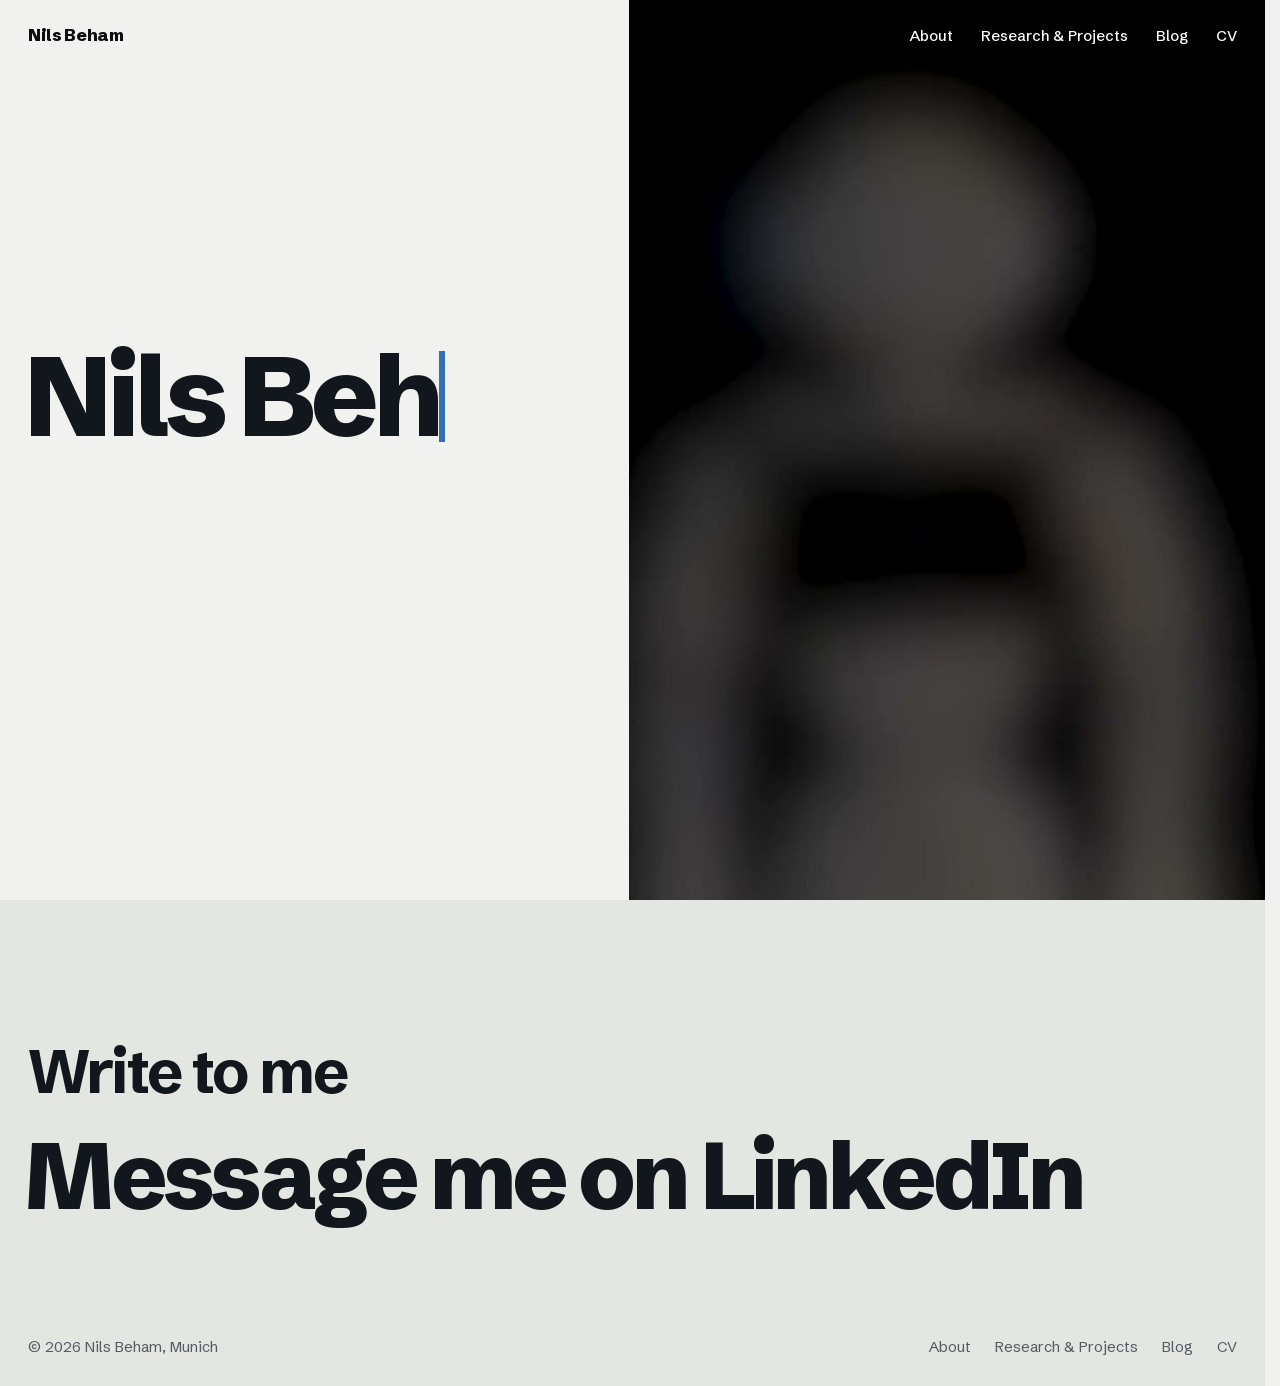
==== index.html @ b9c2a5bb "About: sharper portrait, top-anchored crop and settle" ====
<!doctype html>
<html lang="en">
<head>
<meta charset="utf-8">
<meta name="viewport" content="width=device-width, initial-scale=1">
<title>Nils Beham</title>
<meta name="description" content="Nils Beham studies Physics and Management and Technology at the Technical University of Munich, with a strong interest in AI safety, biosecurity and AI security. His thesis fine-tuned Boltz-2 to predict protein–peptide binding affinity.">
<meta name="author" content="Nils Beham">
<meta name="theme-color" content="#f1f2ef">
<meta property="og:type" content="website">
<meta property="og:title" content="Nils Beham">
<meta property="og:description" content="Nils Beham studies Physics and Management and Technology at the Technical University of Munich, with a strong interest in AI safety, biosecurity and AI security. His thesis fine-tuned Boltz-2 to predict protein–peptide binding affinity.">
<meta property="og:url" content="https://nilsbeham.com/">
<meta property="og:image" content="https://nilsbeham.com/assets/og-wide.jpg">
<meta property="og:image:width" content="1200">
<meta property="og:image:height" content="630">
<meta name="twitter:card" content="summary_large_image">
<link rel="icon" href="favicon.ico" sizes="16x16 32x32 48x48">
<link rel="icon" href="assets/favicon.svg?v=ad8c16eaee" type="image/svg+xml">
<link rel="icon" href="assets/icon-192.png?v=88d17ffa8a" type="image/png" sizes="192x192">
<link rel="apple-touch-icon" href="assets/apple-touch-icon.png?v=b1b4710e21">
<script>document.documentElement.classList.add("js", "loading")</script>
<link rel="preload" href="assets/fonts/schibsted-grotesk-latin.woff2" as="font" type="font/woff2" crossorigin>
<link rel="stylesheet" href="assets/style.css?v=d2dab521ba">
<script>
  // show the page only once its typeface is ready, so text never reflows
  // from a fallback font after first paint (capped so a slow network still renders)
  (() => {
    const done = () => document.documentElement.classList.remove("loading");
    const f = '"Schibsted Grotesk"';
    Promise.all(["400", "500", "600", "700", "800"].map((w) => document.fonts.load(`${w} 1em ${f}`))).then(done, done);
    setTimeout(done, 1500);
  })();
</script>
<script src="assets/main.js?v=5ee48be3dd" defer></script>
</head>
<body>
<header class="nav">
  <a class="wordmark" href="index.html">Nils Beham</a>
  <nav aria-label="Main">
  <ul>
    <li><a href="about.html">About</a></li>
    <li><a href="research.html">Research &amp; Projects</a></li>
    <li><a href="writing.html">Blog</a></li>
    <li><a href="cv.html">CV</a></li>
  </ul>
  </nav>
  <button class="menu-btn" aria-haspopup="dialog" aria-expanded="false" aria-controls="menu">Menu</button>
</header>
<div class="sheet" id="menu" role="dialog" aria-modal="true" aria-label="Menu">
  <div class="sheet-top"><a class="wordmark" href="index.html">Nils Beham</a><button>Close</button></div>
  <ul>
    <li><a href="index.html" aria-current="page">Home</a></li>
    <li><a href="about.html">About</a></li>
    <li><a href="research.html">Research &amp; Projects</a></li>
    <li><a href="writing.html">Blog</a></li>
    <li><a href="cv.html">CV</a></li>
    <li><a href="https://www.linkedin.com/in/nilsbeham/" target="_blank" rel="noopener">Message me on LinkedIn</a></li>
  </ul>
</div>

<main>
  <section class="hero" data-roles='["Physicist", "Management and Technology student", "Machine learning enthusiast", "Former paramedic", "Track &amp; field runner"]'>
    <div class="hero-text">
      <h1 class="name">Nils Beham</h1>
      <p class="role"><span class="role-text">Physicist</span><span class="r-caret blink" aria-hidden="true"></span></p>
      <p class="hero-study">I study Physics as well as Management and Technology at the Technical University of Munich.</p>
      <p class="hero-sub">Currently highly interested in <span class="rotate" data-words='["AI safety", "biosecurity", "AI security", "biosecurity"]'>AI safety, biosecurity and AI security</span></p>
      <div class="actions">
        <a class="btn" href="https://www.linkedin.com/in/nilsbeham/" target="_blank" rel="noopener">Message me on LinkedIn</a>
        <a class="link" href="research.html">Research &amp; projects</a>
      </div>
      <ul class="socials" aria-label="Elsewhere">
        <li><a href="https://github.com/nilsbeham" target="_blank" rel="noopener" aria-label="GitHub"><svg viewBox="0 0 16 16" aria-hidden="true"><path fill="currentColor" d="M8 0C3.58 0 0 3.58 0 8c0 3.54 2.29 6.53 5.47 7.59.4.07.55-.17.55-.38 0-.19-.01-.82-.01-1.49-2.01.37-2.53-.49-2.69-.94-.09-.23-.48-.94-.82-1.13-.28-.15-.68-.52-.01-.53.63-.01 1.08.58 1.23.82.72 1.21 1.87.87 2.33.66.07-.52.28-.87.51-1.07-1.78-.2-3.64-.89-3.64-3.95 0-.87.31-1.59.82-2.15-.08-.2-.36-1.02.08-2.12 0 0 .67-.21 2.2.82.64-.18 1.32-.27 2-.27.68 0 1.36.09 2 .27 1.53-1.04 2.2-.82 2.2-.82.44 1.1.16 1.92.08 2.12.51.56.82 1.27.82 2.15 0 3.07-1.87 3.75-3.65 3.95.29.25.54.73.54 1.48 0 1.07-.01 1.93-.01 2.2 0 .21.15.46.55.38A8.013 8.013 0 0016 8c0-4.42-3.58-8-8-8z"/></svg><span>GitHub</span></a></li>
        <li><a href="https://www.linkedin.com/in/nilsbeham/" target="_blank" rel="noopener" aria-label="LinkedIn"><svg viewBox="0 0 16 16" aria-hidden="true"><rect width="16" height="16" rx="2.5" fill="currentColor"/><circle cx="4.4" cy="4.3" r="1.35" class="cut"/><rect x="3.2" y="6.4" width="2.4" height="6.6" class="cut"/><path class="cut" d="M7.3 6.4h2.3v.95c.35-.6 1.15-1.13 2.25-1.13 2.05 0 2.45 1.3 2.45 3V13h-2.4V9.65c0-.8-.05-1.6-1.05-1.6-1.05 0-1.2.75-1.2 1.55V13H7.3z"/></svg><span>LinkedIn</span></a></li>
      </ul>
    </div>
    <div class="hero-tile">
      <img class="v-img v-still" src="assets/hero-first.jpg?v=059ef26a84" alt="" aria-hidden="true">
      <video class="v-loop" muted playsinline loop preload="auto" aria-hidden="true">
        <source src="assets/hero-loop.mp4?v=b63901d0e7" type="video/mp4">
      </video>
      <video class="v-intro" muted playsinline preload="auto" poster="assets/hero-first.jpg?v=059ef26a84" data-still="assets/hero-last.jpg?v=0dd052b90c" aria-hidden="true">
        <source src="assets/hero.mp4?v=f52774efad" type="video/mp4">
      </video>
    </div>
  </section>

</main>

<footer class="close grid" id="contact">
  <h2 data-in>Write to me</h2>
  <a class="mail" href="https://www.linkedin.com/in/nilsbeham/" target="_blank" rel="noopener" data-in>Message me on LinkedIn</a>
  <div class="base">
    <span>&copy; <span data-year>2026</span> Nils Beham, Munich</span>
    <nav aria-label="Footer">
      <a href="about.html">About</a><a href="research.html">Research &amp; Projects</a><a href="writing.html">Blog</a><a href="cv.html">CV</a>
    </nav>
  </div>
</footer>
</body>
</html>
---- assets/style.css ----
/* Nils Beham — site styles.
   Light stone ground, one family (Schibsted Grotesk), TUM blue as the only
   colour: the typed role line, links, and the full-blue "question" field
   borrowed from the thesis defence deck. The hero video sits in a hard-edged
   black tile; nothing else on the site is dark. */

/* Schibsted Grotesk, bundled with the site (SIL OFL 1.1, see fonts/LICENSE.txt).
   Same files, weights and unicode ranges Google Fonts serves, so rendering is identical. */
@font-face {
  font-family: "Schibsted Grotesk";
  font-style: normal;
  font-weight: 400 900;
  font-display: swap;
  src: url("fonts/schibsted-grotesk-latin-ext.woff2") format("woff2");
  unicode-range: U+0100-02BA, U+02BD-02C5, U+02C7-02CC, U+02CE-02D7, U+02DD-02FF, U+0304, U+0308, U+0329, U+1D00-1DBF, U+1E00-1E9F, U+1EF2-1EFF, U+2020, U+20A0-20AB, U+20AD-20C4, U+2113, U+2C60-2C7F, U+A720-A7FF;
}
@font-face {
  font-family: "Schibsted Grotesk";
  font-style: normal;
  font-weight: 400 900;
  font-display: swap;
  src: url("fonts/schibsted-grotesk-latin.woff2") format("woff2");
  unicode-range: U+0000-00FF, U+0131, U+0152-0153, U+02BB-02BC, U+02C6, U+02DA, U+02DC, U+0304, U+0308, U+0329, U+2000-206F, U+20AC, U+2122, U+2191, U+2193, U+2212, U+2215, U+FEFF, U+FFFD;
}

:root {
  --bg: #f1f2ef;
  --surface: #e4e6e1;
  --ink: #12161d;
  --muted: #555c66;
  --accent: #3070b3;
  --field: #3070b3;
  --field-ink: #ffffff;
  --tile: #000;

  --font: "Schibsted Grotesk", "Helvetica Neue", Arial, sans-serif;

  --step-small: clamp(0.875rem, 0.85rem + 0.1vw, 0.9375rem);
  --step-body: clamp(1.0625rem, 1rem + 0.25vw, 1.1875rem);
  --step-lead: clamp(1.25rem, 1.1rem + 0.7vw, 1.625rem);
  --step-head: clamp(2.125rem, 1.3rem + 3.2vw, 4.25rem);
  --step-display: clamp(3.5rem, 1rem + 7.6vw, 9rem);

  --m: clamp(16px, 2.2vw, 32px);
  --gap: 24px;
  --sec: clamp(88px, 11vw, 200px);

  --ease-out: cubic-bezier(0.22, 1, 0.36, 1);
  --ease-expo: cubic-bezier(0.16, 1, 0.3, 1);
  --ease-in-out: cubic-bezier(0.76, 0, 0.24, 1);
}

*, *::before, *::after { box-sizing: border-box; }
html { -webkit-text-size-adjust: 100%; color-scheme: light; }
body {
  margin: 0;
  background: var(--bg);
  color: var(--ink);
  font: 400 var(--step-body)/1.55 var(--font);
  -webkit-font-smoothing: antialiased;
  overflow-x: hidden;
}
img, video, svg { display: block; max-width: 100%; }
.w { display: inline-block; white-space: nowrap; }
.g.sp { display: inline !important; white-space: normal !important; }
a { color: inherit; }
p { text-wrap: pretty; }
h1, h2, h3 { text-wrap: balance; }
::selection { background: var(--accent); color: #fff; }
:focus-visible { outline: 2px solid var(--accent); outline-offset: 3px; }

.link, .prose a {
  text-decoration: underline;
  text-underline-offset: 0.18em;
  text-decoration-thickness: 0.07em;
  transition: color 180ms var(--ease-out);
}
.link:hover, .prose a:hover { color: var(--accent); }

/* 12-column frame, equal outer margins, no centred max-width box */
.grid {
  display: grid;
  grid-template-columns: repeat(12, minmax(0, 1fr));
  column-gap: var(--gap);
  padding-inline: var(--m);
  max-width: 1920px;
  margin-inline: auto;
}
.c-full { grid-column: 1 / -1; }
.c-left { grid-column: 1 / 5; }
.c-right { grid-column: 5 / -1; }
.measure { max-width: 37.82em; }
@media (max-width: 860px) {
  .c-left, .c-right { grid-column: 1 / -1; }
}

/* ---------- nav ---------- */
.nav {
  position: absolute; top: 0; left: 0; right: 0; z-index: 20;
  display: flex; align-items: center; justify-content: space-between;
  padding: 22px var(--m);
  color: #fff; mix-blend-mode: difference;
  font-size: var(--step-small); font-weight: 500;
}
.nav a { text-decoration: none; }
.wordmark { font-weight: 800; font-size: 1.0625rem; letter-spacing: -0.02em; }
.nav ul { display: flex; gap: 28px; list-style: none; margin: 0; padding: 0; }
.nav ul a { position: relative; padding: 10px 0; }
.nav ul a::after {
  content: ""; position: absolute; left: 0; right: 0; bottom: 4px; height: 1.5px;
  background: currentColor; transform: scaleX(0); transform-origin: right;
  transition: transform 240ms var(--ease-out);
}
.nav ul a:hover::after, .nav ul a[aria-current="page"]::after { transform: scaleX(1); transform-origin: left; }
.menu-btn { display: none; }

@media (max-width: 760px) {
  .nav ul { display: none; }
  .menu-btn {
    display: block; background: none; border: 0; color: inherit; font: inherit;
    min-height: 44px; padding: 0 0 0 16px; cursor: pointer;
  }
}
.sheet {
  position: fixed; inset: 0; z-index: 30;
  background: var(--bg); padding: 22px var(--m) 32px;
  display: flex; flex-direction: column;
  clip-path: inset(0 0 100% 0);
  transition: clip-path 420ms var(--ease-in-out);
  visibility: hidden;
}
.sheet.open { clip-path: inset(0 0 0 0); visibility: visible; }
.sheet-top { display: flex; justify-content: space-between; align-items: center; font-size: var(--step-small); font-weight: 500; }
.sheet-top button { background: none; border: 0; font: inherit; color: inherit; min-height: 44px; cursor: pointer; }
.sheet ul { list-style: none; margin: auto 0 0; padding: 0; }
.sheet ul a { display: block; text-decoration: none; font-weight: 700; font-size: 2.75rem; letter-spacing: -0.035em; line-height: 1.15; }
.sheet ul a[aria-current="page"] { color: var(--accent); }

/* ---------- hero ---------- */
.hero {
  position: relative;
  display: grid; grid-template-columns: 46fr 54fr;
  min-height: min(100svh, 1100px);
}
.hero-text {
  display: flex; flex-direction: column; justify-content: flex-end;
  padding: 120px var(--m) clamp(48px, 9vh, 112px);
}
.hero-tile { position: relative; background: var(--tile); overflow: hidden; }
.hero-tile video, .hero-tile .v-img {
  position: absolute; inset: 0; width: 100%; height: 100%; object-fit: cover; object-position: 50% 30%;
  translate: var(--tx, 0) var(--ty, 0);
  scale: 1.06;
  animation: tile-drift 18s var(--ease-in-out) infinite alternate;
}
.hero-tile .v-intro { z-index: 1; transition: opacity 700ms var(--ease-out); }
.hero-tile.looping .v-intro { opacity: 0; }
@keyframes tile-drift { from { scale: 1.06; } to { scale: 1.12; } }

.name {
  position: relative; margin: 0 0 0 -0.04em;
  font-weight: 800; font-size: var(--step-display);
  line-height: 0.9; letter-spacing: -0.05em; white-space: nowrap;
}
.js .name .g { opacity: 0; transform: translateY(0.12em); filter: blur(8px); }
.name .g {
  display: inline-block;
  transition: opacity 420ms var(--ease-out), transform 620ms var(--ease-expo), filter 480ms var(--ease-out);
}
.js .name .g.on { opacity: 1; transform: none; filter: none; }
.name .caret {
  position: absolute; left: 0; top: 0.06em; width: 0.06em; height: 0.8em;
  background: var(--accent);
  transition: transform 150ms var(--ease-out), opacity 300ms var(--ease-out);
}
.role {
  margin: 22px 0 0; min-height: 1.3em;
  font-size: var(--step-lead); font-weight: 500; letter-spacing: -0.01em;
  color: var(--accent);
}
.role .r-caret { display: inline-block; width: 2px; height: 1em; margin-left: 3px; background: var(--accent); vertical-align: -0.14em; }
.blink { animation: blink 1s steps(1) infinite; }
@keyframes blink { 50% { opacity: 0; } }
.hero-sub { margin: 28px 0 0; max-width: 20.74em; font-size: var(--step-body); color: var(--muted); }
.actions { display: flex; align-items: center; gap: 28px; margin-top: 36px; flex-wrap: wrap; }
.btn {
  display: inline-flex; align-items: center; min-height: 48px; padding: 0 22px;
  background: var(--ink); color: var(--bg); text-decoration: none; font-weight: 600;
  transition: background 180ms var(--ease-out), transform 140ms var(--ease-out);
}
.btn:hover { background: var(--accent); }
.btn:active { transform: scale(0.97); }
.actions .link { font-weight: 500; }

.js .hero-sub, .js .actions, .js .role { opacity: 0; transform: translateY(16px); transition: opacity 700ms var(--ease-out), transform 800ms var(--ease-expo); }
.hero.ready .hero-sub, .hero.ready .actions, .hero.ready .role { opacity: 1; transform: none; }
.hero.ready .actions { transition-delay: 90ms; }

@media (max-width: 860px) {
  .hero { grid-template-columns: 1fr; min-height: 0; }
  .hero-tile { order: -1; aspect-ratio: 4 / 5; max-height: 62svh; width: 100%; }
  .hero-tile video, .hero-tile .v-img { object-position: 50% 20%; }
  .hero-text { padding: 36px var(--m) 72px; }
}

/* ---------- inner page head ---------- */
.page-head { padding-top: clamp(120px, 16vw, 220px); padding-bottom: clamp(56px, 7vw, 104px); }
.page-head h1 {
  grid-column: 1 / -1; margin: 0 0 0 -0.04em;
  font-weight: 800; font-size: var(--step-display); line-height: 0.92; letter-spacing: -0.05em;
}
.page-head .sub { grid-column: 5 / 12; margin: 32px 0 0; font-size: var(--step-lead); line-height: 1.4; max-width: 24.4em; }
@media (max-width: 860px) { .page-head .sub { grid-column: 1 / -1; } }
.js .page-head h1 .g { display: inline-block; white-space: pre; opacity: 0; transform: translateY(0.16em); }
.page-head h1.play .g { animation: rise 800ms var(--ease-expo) both; animation-delay: calc(var(--i) * 28ms); }
@keyframes rise { to { opacity: 1; transform: none; } }

/* ---------- sections ---------- */
.sec { padding-block: var(--sec); }
.sec h2 {
  margin: 0; font-weight: 700; font-size: var(--step-head);
  line-height: 1; letter-spacing: -0.035em;
}
.lead { font-size: var(--step-lead); line-height: 1.4; letter-spacing: -0.005em; margin: 0 0 1em; }
.prose p { margin: 0 0 1em; }
.prose h2 { font-size: clamp(1.75rem, 1.2rem + 1.6vw, 2.5rem); margin: 2.2em 0 0.6em; }
.small { font-size: var(--step-small); color: var(--muted); }
.meta { margin-top: 20px; font-size: var(--step-small); color: var(--muted); }

/* split rows: heading in the left third, body in the right two-thirds */
.split { row-gap: 32px; }
.split + .split { margin-top: clamp(64px, 7vw, 112px); }

/* figures: thesis renders and plots are multiplied onto the ground so their
   white backgrounds disappear */
.fig { margin: 0; }
.fig img { width: 100%; height: auto; mix-blend-mode: multiply; }
.fig figcaption { margin-top: 14px; font-size: var(--step-small); color: var(--muted); max-width: 37.82em; }
.bleed-r { margin-right: calc(var(--m) * -1); }
.split .span2 { grid-row: 1 / span 2; }
.molecule { grid-column: 1 / 5; grid-row: 2; align-self: start; margin-top: 8px; }
@media (max-width: 860px) {
  .split .span2, .molecule { grid-row: auto; }
  .molecule { grid-column: 1 / -1; max-width: 520px; }
}

/* full-blue question field */
.field { background: var(--field); color: var(--field-ink); }
.field ::selection { background: var(--field-ink); color: var(--field); }
.questions { list-style: none; margin: 56px 0 0; padding: 0; grid-column: 1 / -1; }
.q { display: grid; grid-template-columns: repeat(12, minmax(0, 1fr)); column-gap: var(--gap); padding: 36px 0; border-top: 1.5px solid rgba(255,255,255,.5); }
.q .n { grid-column: 1 / 5; font-weight: 500; }
.q h3 { grid-column: 5 / 12; margin: 0; font-size: clamp(1.625rem, 1.1rem + 1.8vw, 2.75rem); font-weight: 700; line-height: 1.08; letter-spacing: -0.03em; }
.q p { grid-column: 5 / 11; margin: 16px 0 0; font-size: var(--step-body); }
.q p b { font-weight: 700; }
@media (max-width: 860px) {
  .q .n, .q h3, .q p { grid-column: 1 / -1; }
  .q h3 { margin-top: 8px; }
}

/* slope chart */
.chart-wrap { grid-column: 1 / 9; }
.chart-text { grid-column: 9 / -1; align-self: end; }
@media (max-width: 860px) { .chart-wrap, .chart-text { grid-column: 1 / -1; } .chart-text { margin-top: 32px; } }
.slope { width: 100%; height: auto; overflow: visible; font-family: var(--font); }
.slope .axis { stroke: var(--ink); stroke-width: 1.5; }
.slope .tick { stroke: var(--surface); stroke-width: 1; }
.slope .tl { font-size: 13px; fill: var(--muted); }
.slope .ln { fill: none; stroke: var(--ink); stroke-width: 2; stroke-linecap: round; }
.slope .ln.hl { stroke: var(--accent); stroke-width: 3.5; }
.slope .dot { fill: var(--ink); }
.slope .dot.hl { fill: var(--accent); }
.slope .lab { font-size: 15px; fill: var(--ink); }
.slope .lab.hl { fill: var(--accent); font-weight: 700; }
.slope .val { font-size: 14px; fill: var(--muted); }
.slope .val.hl { fill: var(--accent); font-weight: 700; }
.slope .col { font-size: 14px; font-weight: 600; fill: var(--ink); }
.js .slope .ln { stroke-dasharray: var(--len); stroke-dashoffset: var(--len); transition: stroke-dashoffset 1100ms var(--ease-in-out); transition-delay: calc(var(--k) * 90ms); }
.js .slope .end { opacity: 0; transition: opacity 500ms var(--ease-out); transition-delay: calc(900ms + var(--k) * 90ms); }
.js .slope.in .ln { stroke-dashoffset: 0; }
.js .slope.in .end { opacity: 1; }
.big-num { font-size: var(--step-display); font-weight: 800; letter-spacing: -0.05em; line-height: 0.9; color: var(--accent); margin: 0 0 18px -0.04em; }

/* table rows (archive) */
.table { grid-column: 1 / -1; list-style: none; margin: 56px 0 0; padding: 0; }
.table li { display: grid; grid-template-columns: repeat(12, minmax(0, 1fr)); column-gap: var(--gap); padding: 22px 0; border-top: 1.5px solid var(--ink); align-items: baseline; }
.table li:last-child { border-bottom: 1.5px solid var(--ink); }
.table .when { grid-column: 1 / 3; color: var(--muted); }
.table .what { grid-column: 3 / 8; font-weight: 600; font-size: var(--step-lead); letter-spacing: -0.015em; line-height: 1.25; }
.table .where { grid-column: 8 / -1; color: var(--muted); }
@media (max-width: 860px) {
  .table .when, .table .what, .table .where { grid-column: 1 / -1; }
  .table .what { margin: 4px 0; }
}

/* writing feature */
.post-feature { grid-column: 1 / -1; display: grid; grid-template-columns: repeat(12, minmax(0, 1fr)); column-gap: var(--gap); text-decoration: none; margin-top: 56px; }
.post-feature .fig { grid-column: 1 / 8; }
.post-feature .txt { grid-column: 8 / -1; align-self: end; padding-bottom: 12px; }
.post-feature h3 { margin: 0; font-size: var(--step-head); font-weight: 700; line-height: 1; letter-spacing: -0.035em; transition: color 180ms var(--ease-out); }
.post-feature:hover h3 { color: var(--accent); }
.post-feature p { margin: 18px 0 0; color: var(--muted); max-width: 24.4em; }
@media (max-width: 860px) { .post-feature .fig, .post-feature .txt { grid-column: 1 / -1; } .post-feature .txt { margin-top: 24px; } }

.posts { grid-column: 1 / -1; list-style: none; margin: 0; padding: 0; }
.posts li a { display: grid; grid-template-columns: repeat(12, minmax(0, 1fr)); column-gap: var(--gap); padding: 32px 0; border-top: 1.5px solid var(--ink); text-decoration: none; align-items: baseline; }
.posts li:last-child a { border-bottom: 1.5px solid var(--ink); }
.posts .when { grid-column: 1 / 4; color: var(--muted); }
.posts .title { grid-column: 4 / 11; font-size: var(--step-head); font-weight: 700; line-height: 1; letter-spacing: -0.035em; transition: color 180ms var(--ease-out); }
.posts .ex { grid-column: 4 / 10; margin-top: 14px; color: var(--muted); }
.posts li a:hover .title { color: var(--accent); }
@media (max-width: 860px) { .posts .when, .posts .title, .posts .ex { grid-column: 1 / -1; } .posts .title { margin-top: 8px; } }

/* about */
.portrait { grid-column: 1 / 6; margin: 0 0 0 calc(var(--m) * -1); }
.portrait img { width: 100%; height: auto; aspect-ratio: 4 / 5; object-fit: cover; object-position: 50% 0; transform-origin: 50% 0; }
.about-intro { grid-column: 7 / -1; align-self: end; }
@media (max-width: 860px) {
  .portrait { grid-column: 1 / -1; margin: 0 calc(var(--m) * -1); }
  .about-intro { grid-column: 1 / -1; margin-top: 40px; }
}
.facts { list-style: none; padding: 0; margin: 40px 0 0; display: grid; grid-template-columns: 1fr 1fr; column-gap: var(--gap); }
.facts li { padding: 14px 0; border-top: 1.5px solid var(--ink); }
.facts span { display: block; color: var(--muted); font-size: var(--step-small); }

/* research figures */
.fig-pair { grid-column: 1 / -1; display: grid; grid-template-columns: repeat(12, minmax(0, 1fr)); column-gap: var(--gap); margin-top: clamp(48px, 6vw, 88px); row-gap: 40px; }
.fig-pair .wide { grid-column: 1 / -1; }
.fig-pair .narrow { grid-column: 1 / 6; }
.fig-pair .note { grid-column: 7 / -1; align-self: end; }
@media (max-width: 860px) { .fig-pair .narrow, .fig-pair .note { grid-column: 1 / -1; } }

/* cv */
.entry { margin-bottom: 44px; }
.entry:last-child { margin-bottom: 0; }
.entry h3 { margin: 0; font-size: var(--step-lead); font-weight: 700; letter-spacing: -0.015em; line-height: 1.25; }
.entry .where { margin: 4px 0 0; color: var(--muted); }
.entry ul { margin: 14px 0 0; padding-left: 1.1em; }
.entry li { margin: 6px 0; }
.entry li::marker { color: var(--muted); }
.skills { margin: 0; display: grid; grid-template-columns: max-content 1fr; gap: 14px 32px; }
.skills dt { font-weight: 700; }
.skills dd { margin: 0; }
@media (max-width: 560px) { .skills { grid-template-columns: 1fr; gap: 2px; } .skills dd { margin-bottom: 14px; } }

/* article */
.article { grid-column: 4 / 11; }
.article .prose { font-size: clamp(1.125rem, 1.05rem + 0.3vw, 1.3125rem); line-height: 1.6; }
.article .fig { margin: 2.4em 0; }
@media (max-width: 1100px) { .article { grid-column: 2 / 12; } }
@media (max-width: 860px) { .article { grid-column: 1 / -1; } }
.progress { position: fixed; top: 0; left: 0; right: 0; height: 3px; background: var(--accent); transform-origin: left; transform: scaleX(0); z-index: 40; }

/* ---------- close ---------- */
.close { padding-top: var(--sec); padding-bottom: 28px; border-top: 1.5px solid var(--ink); }
.close h2 { grid-column: 1 / -1; margin: 0; font-size: var(--step-head); font-weight: 700; letter-spacing: -0.035em; line-height: 1; }
.close .mail {
  grid-column: 1 / -1; margin: 28px 0 0 -0.04em; display: inline-block; justify-self: start;
  font-weight: 800; font-size: clamp(2.25rem, 0.6rem + 6.6vw, 8.5rem);
  line-height: 0.95; letter-spacing: -0.05em; text-decoration: none;
  background: linear-gradient(var(--accent), var(--accent)) left 100% / 0 0.08em no-repeat;
  transition: background-size 600ms var(--ease-expo), color 180ms var(--ease-out);
  overflow-wrap: anywhere;
}
.close .mail:hover { color: var(--accent); background-size: 100% 0.08em; }
.close .base { grid-column: 1 / -1; display: flex; justify-content: space-between; flex-wrap: wrap; gap: 12px 28px; margin-top: clamp(72px, 9vw, 140px); font-size: var(--step-small); color: var(--muted); }
.close .base nav { display: flex; gap: 24px; }
.close .base a { text-decoration: none; }
.close .base a:hover { color: var(--ink); }

/* ---------- entrances ---------- */
.js [data-in] { opacity: 0; transform: translateY(24px); transition: opacity 800ms var(--ease-out), transform 900ms var(--ease-expo); transition-delay: calc(var(--s, 0) * 80ms); }
.js [data-in].in { opacity: 1; transform: none; }
.js [data-in="wipe"] { opacity: 1; transform: none; clip-path: inset(100% 0 0 0); transition: clip-path 1200ms var(--ease-in-out); transition-delay: calc(var(--s, 0) * 80ms); }
.js [data-in="wipe"].in { clip-path: inset(0 0 0 0); }

@media (prefers-reduced-motion: reduce) {
  *, *::before, *::after { animation: none !important; transition: none !important; }
  .js [data-in], .js .name .g, .js .page-head h1 .g, .js .hero-sub, .js .actions, .js .role,
  .js .slope .end { opacity: 1 !important; transform: none !important; filter: none !important; clip-path: none !important; }
  .js .slope .ln { stroke-dashoffset: 0 !important; }
}

/* ---------- interactions ---------- */
:root { interpolate-size: allow-keywords; }

/* slope chart: hovering or focusing a model isolates it */
.slope .series { outline: none; cursor: pointer; transition: opacity 200ms var(--ease-out); }
.slope .hit { fill: none; stroke: transparent; stroke-width: 22; }
.slope:has(.series:hover, .series:focus-visible) .series:not(:hover):not(:focus-visible) { opacity: 0.16; }
.slope .series:hover .ln, .slope .series:focus-visible .ln { stroke-width: 3.5; }
.slope .series:focus-visible .lab { text-decoration: underline; }

/* questions: answers open in place */
.q { display: block; }
.q details { width: 100%; }
.q summary {
  display: grid; grid-template-columns: repeat(12, minmax(0, 1fr)); column-gap: var(--gap);
  align-items: baseline; list-style: none; cursor: pointer;
}
.q summary::-webkit-details-marker { display: none; }
.q summary h3 { transition: opacity 180ms var(--ease-out); }
.q summary:hover h3 { opacity: 0.82; }
.q .plus { grid-column: 12 / 13; justify-self: end; position: relative; width: 22px; height: 22px; align-self: center; }
.q .plus::before, .q .plus::after {
  content: ""; position: absolute; left: 0; right: 0; top: 50%; height: 2px; margin-top: -1px; background: currentColor;
  transition: transform 240ms var(--ease-out);
}
.q .plus::after { transform: rotate(90deg); }
.q details[open] .plus::after { transform: rotate(0deg); }
.q details::details-content { height: 0; overflow: clip; transition: height 420ms var(--ease-in-out), content-visibility 420ms allow-discrete; }
.q details[open]::details-content { height: auto; }
.q details p { margin: 16px 0 0 calc((100% - 11 * var(--gap)) / 12 * 4 + 4 * var(--gap)); max-width: 31.72em; }
@media (max-width: 860px) {
  .q summary h3 { grid-column: 1 / 12; }
  .q .plus { grid-row: 2; }
  .q details p { margin-left: 0; }
}

/* ---------- research index ---------- */
.projects { grid-column: 1 / -1; list-style: none; margin: 0; padding: 0; }
.projects > li + li { margin-top: clamp(72px, 8vw, 128px); }
.project { display: grid; grid-template-columns: repeat(12, minmax(0, 1fr)); column-gap: var(--gap); text-decoration: none; border-top: 1.5px solid var(--ink); padding-top: 32px; }
.project-img { grid-column: 1 / 7; overflow: hidden; }
.project-img img { transition: transform 900ms var(--ease-expo); }
.project:hover .project-img img { transform: scale(1.035); }
.project-txt { grid-column: 8 / -1; }
.project-txt .meta { margin: 0 0 14px; }
.project-txt h2 { margin: 0 0 24px; font-size: var(--step-head); font-weight: 700; line-height: 1; letter-spacing: -0.035em; transition: color 180ms var(--ease-out); }
.project:hover h2 { color: var(--accent); }
.stats { margin: 32px 0 0; padding: 0; }
.stats div { display: grid; grid-template-columns: 5.79em 1fr; gap: 16px; align-items: baseline; padding: 12px 0; border-top: 1.5px solid var(--surface); }
.stats dt { font-weight: 700; font-size: var(--step-lead); letter-spacing: -0.02em; white-space: nowrap; }
.stats dd { margin: 0; color: var(--muted); }
.tags { display: flex; flex-wrap: wrap; gap: 8px; list-style: none; margin: 24px 0 0; padding: 0; }
.tags li { background: var(--surface); padding: 6px 12px; font-size: var(--step-small); }
.more { display: inline-block; margin-top: 28px; font-weight: 600; }
.more span { display: inline-block; transition: transform 240ms var(--ease-out); }
.project:hover .more span { transform: translateX(6px); }
.back { grid-column: 5 / 12; margin: 20px 0 0; }
@media (max-width: 860px) {
  .project-img, .project-txt { grid-column: 1 / -1; }
  .project-txt { margin-top: 28px; }
  .back { grid-column: 1 / -1; }
}

/* ---------- blog ---------- */
.blog { grid-column: 1 / -1; list-style: none; margin: 0; padding: 0; display: grid; grid-template-columns: repeat(3, minmax(0, 1fr)); gap: clamp(48px, 5vw, 72px) var(--gap); }
.card a { display: block; text-decoration: none; }
.card-img { overflow: hidden; background: var(--surface); aspect-ratio: 3 / 2; }
.card-img img { width: 100%; height: 100%; object-fit: contain; padding: 6%; transition: transform 900ms var(--ease-expo); }
.card a:hover .card-img img { transform: scale(1.04); }
.card-txt { margin-top: 20px; }
.card-meta { display: flex; gap: 16px; margin: 0 0 10px; font-size: var(--step-small); color: var(--muted); }
.card h2 { margin: 0; font-size: var(--step-lead); font-weight: 700; line-height: 1.15; letter-spacing: -0.02em; transition: color 180ms var(--ease-out); }
.card a:hover h2 { color: var(--accent); }
.card p { margin: 10px 0 0; color: var(--muted); }
.card .tags { margin-top: 16px; }
.card-lead { grid-column: 1 / -1; }
.card-lead a { display: grid; grid-template-columns: repeat(12, minmax(0, 1fr)); column-gap: var(--gap); align-items: end; }
.card-lead .card-img { grid-column: 1 / 8; }
.card-lead .card-txt { grid-column: 8 / -1; margin: 0; }
.card-lead h2 { font-size: var(--step-head); line-height: 1; letter-spacing: -0.035em; }
.card-lead p { font-size: var(--step-body); }
@media (max-width: 1000px) { .blog { grid-template-columns: repeat(2, minmax(0, 1fr)); } }
@media (max-width: 860px) {
  .blog { grid-template-columns: 1fr; }
  .card-lead .card-img, .card-lead .card-txt { grid-column: 1 / -1; }
  .card-lead .card-txt { margin-top: 20px; }
}
.card-img img, .cover img { mix-blend-mode: multiply; }

.post-head h1 { font-size: clamp(2.75rem, 1rem + 5.4vw, 6.5rem); }
.byline { grid-column: 5 / -1; display: flex; align-items: center; flex-wrap: wrap; gap: 14px 16px; margin-top: 28px; }
.byline img { width: 44px; height: 44px; border-radius: 50%; object-fit: cover; object-position: 50% 22%; }
.byline b { display: block; font-weight: 600; }
.byline span { font-size: var(--step-small); color: var(--muted); }
.byline .tags { margin: 0 0 0 auto; }
.cover { grid-column: 1 / -1; margin-top: clamp(48px, 6vw, 88px); background: var(--surface); }
.cover img { width: 100%; height: clamp(260px, 48vh, 560px); object-fit: contain; padding: 3% 0; }
.cover figcaption { padding: 0 0 14px var(--m); margin: 0; }
.post-foot { grid-column: 4 / 11; margin-top: 56px; padding-top: 22px; border-top: 1.5px solid var(--ink); }
@media (max-width: 1100px) { .post-foot { grid-column: 2 / 12; } }
@media (max-width: 860px) { .byline { grid-column: 1 / -1; } .byline .tags { margin-left: 0; } .post-foot { grid-column: 1 / -1; } }

/* placeholder slot for the next project */
.soon {
  margin-top: clamp(72px, 8vw, 128px);
  display: grid; grid-template-columns: repeat(12, minmax(0, 1fr)); column-gap: var(--gap);
  background: var(--surface); padding: clamp(40px, 6vw, 88px) var(--m);
  margin-inline: calc(var(--m) * -1);
}
.soon .meta { grid-column: 1 / 5; margin: 0; }
.soon h2 { grid-column: 1 / 8; margin: 12px 0 0; font-size: var(--step-head); font-weight: 700; line-height: 1; letter-spacing: -0.035em; color: var(--muted); }
.soon p:last-child { grid-column: 8 / -1; align-self: end; margin: 0; color: var(--muted); }
@media (max-width: 860px) { .soon .meta, .soon h2, .soon p:last-child { grid-column: 1 / -1; } .soon p:last-child { margin-top: 16px; } }
.name .g.sp { white-space: inherit !important; }

/* ---------- round 4: polish ---------- */
.soon-wide { grid-column: 1 / -1; margin: 0; padding-block: clamp(56px, 9vw, 140px); }
.soon-wide h2 { font-size: var(--step-display); letter-spacing: -0.05em; line-height: 0.9; color: var(--ink); }
.soon-wide p:last-child { max-width: 20.74em; }
.soon h2 .r-caret { display: inline-block; width: 0.06em; min-width: 3px; height: 0.78em; margin-left: 0.06em; background: var(--accent); vertical-align: -0.04em; }

.project-img img { transition: transform 600ms var(--ease-out); will-change: transform; }

.contact { grid-column: 1 / 8; display: grid; gap: 20px; margin-top: 28px; }
@media (max-width: 860px) { .contact { grid-column: 1 / -1; } }
.contact label { display: grid; gap: 6px; font-size: var(--step-small); font-weight: 600; }
.contact input, .contact textarea {
  width: 100%; padding: 12px 14px;
  font: inherit; font-size: max(1rem, var(--step-small)); font-weight: 400;
  background: var(--bg); color: var(--ink); border: 1.5px solid var(--ink); border-radius: 0;
}
.contact textarea { resize: vertical; }
.contact .btn { justify-self: start; border: 0; font: inherit; font-weight: 600; cursor: pointer; }
.contact .btn:disabled { opacity: 0.6; cursor: default; }
.form-status, .form-note { margin: 0; font-size: var(--step-small); color: var(--muted); }
.form-status:empty { display: none; }

.soon-wide h2 { grid-column: 1 / -1; }
.soon-wide p:last-child { grid-column: 1 / 7; margin-top: 28px; }
@media (max-width: 860px) { .soon-wide p:last-child { grid-column: 1 / -1; } }

/* rotating interests */
.rotate { display: inline-block; vertical-align: bottom; height: 1.55em; overflow: hidden; color: var(--ink); font-weight: 600; transition: width 600ms var(--ease-expo); }
.rot-track { display: flex; flex-direction: column; align-items: flex-start; transition: transform 700ms var(--ease-expo); }
.rot-track span { display: block; height: 1.55em; line-height: 1.55em; white-space: nowrap; }
.hero-sub { max-width: 24.4em; }

/* about: portrait stays in view while the story scrolls past it */
.about-body { align-items: start; }
.about-body .portrait { grid-column: 1 / 6; position: sticky; top: 88px; }
.about-body .portrait img { max-height: calc(100svh - 120px); width: 100%; object-fit: cover; }
.about-text { grid-column: 7 / -1; }
.about-text .lead { margin-top: 0; }
.about-sec { margin-top: clamp(56px, 6vw, 96px); }
.about-sec h2 { margin: 0 0 18px; font-size: clamp(1.75rem, 1.2rem + 1.6vw, 2.75rem); font-weight: 700; letter-spacing: -0.03em; line-height: 1.05; }
@supports (animation-timeline: view()) {
  @media (prefers-reduced-motion: no-preference) {
    .about-body .portrait img { }
    @keyframes portrait-settle { from { scale: 1.08; } to { scale: 1; } }
  }
}
.about-body .portrait { overflow: hidden; }
@media (max-width: 860px) {
  .about-body .portrait { position: static; grid-column: 1 / -1; }
  .about-body .portrait img { max-height: none; aspect-ratio: 4 / 5; }
  .about-text { grid-column: 1 / -1; margin-top: 40px; }
}

/* bare coming-soon slot on research */
.soon-bare { display: block; padding-block: clamp(64px, 10vw, 160px); }
.soon-bare h2 { margin: 0; font-size: var(--step-display); line-height: 0.9; letter-spacing: -0.05em; color: var(--ink); min-height: 0.9em; }

/* ---------- round 6 ---------- */
/* hero tile wipes in from the right on load */
.js .hero-tile { clip-path: inset(0 0 0 100%); transition: clip-path 1200ms var(--ease-in-out); }
.js .hero.tile-in .hero-tile { clip-path: inset(0 0 0 0); }

/* about: timeline band */
.timeline { padding-top: clamp(24px, 3vw, 48px); }
.tl { grid-column: 1 / -1; list-style: none; margin: 0; padding: 0; display: grid; grid-template-columns: repeat(6, minmax(0, 1fr)); gap: var(--gap); position: relative; }
.tl::before {
  content: ""; position: absolute; left: 0; right: 0; top: calc(1.55em + 17px); height: 1.5px; background: var(--ink);
  transform-origin: left; transform: scaleX(1);
}
.js .tl::before { transform: scaleX(0); transition: transform 1600ms var(--ease-in-out); }
.js .tl.in::before { transform: scaleX(1); }
.tl li { position: relative; padding-right: 8px; }
.tl-year { display: block; font-weight: 700; font-size: var(--step-lead); letter-spacing: -0.02em; line-height: 1.55; }
.tl-dot { display: block; width: 13px; height: 13px; border-radius: 50%; background: var(--bg); border: 2px solid var(--ink); margin: 10px 0 14px; position: relative; z-index: 1; transition: background 200ms var(--ease-out), border-color 200ms var(--ease-out), scale 300ms var(--ease-expo); }
.tl-what { display: block; color: var(--muted); font-size: var(--step-small); max-width: 13.42em; transition: color 200ms var(--ease-out); }
.tl li:last-child .tl-dot { background: var(--accent); border-color: var(--accent); }
.tl li:hover .tl-dot { scale: 1.5; background: var(--accent); border-color: var(--accent); }
.tl li:hover .tl-what { color: var(--ink); }
.js .tl li { opacity: 0; translate: 0 12px; transition: opacity 600ms var(--ease-out), translate 700ms var(--ease-expo); transition-delay: calc(300ms + var(--k) * 160ms); }
.js .tl.in li { opacity: 1; translate: 0 0; }
@media (max-width: 860px) {
  .tl { grid-template-columns: repeat(2, minmax(0, 1fr)); row-gap: 28px; }
  .tl::before { display: none; }
}

/* about: the section being read comes into focus */
@media (min-width: 861px) and (prefers-reduced-motion: no-preference) {
  .js [data-focus] { opacity: 0.38; transition: opacity 600ms var(--ease-out); }
  .js [data-focus].focus { opacity: 1; }
}

/* blog: just a small typed line */
.blog-head { padding-bottom: var(--sec); }
.blog-soon { grid-column: 5 / 12; margin: 36px 0 0; font-size: var(--step-lead); font-weight: 500; color: var(--muted); min-height: 1.4em; }
.blog-soon .r-caret { display: inline-block; width: 2px; height: 1em; margin-left: 3px; background: var(--accent); vertical-align: -0.14em; }
@media (max-width: 860px) { .blog-soon { grid-column: 1 / -1; } }

/* home: social links in the top of the hero's text column */
.socials { display: flex; gap: 10px; list-style: none; margin: 30px 0 0; padding: 0; }
.socials { gap: 26px; }
.socials a {
  display: inline-flex; align-items: center; gap: 10px; min-height: 44px;
  text-decoration: none; font-size: var(--step-small); font-weight: 600; color: var(--ink);
  transition: color 200ms var(--ease-out);
}
.socials svg { width: 22px; height: 22px; flex: none; transition: transform 400ms var(--ease-expo); }
.socials span { position: relative; }
.socials span::after {
  content: ""; position: absolute; left: 0; right: 0; bottom: -3px; height: 1.5px; background: currentColor;
  transform: scaleX(0); transform-origin: right; transition: transform 300ms var(--ease-out);
}
.socials a:hover { color: var(--accent); }
.socials a:hover svg { transform: translateY(-1px); }
.socials a:hover span::after { transform: scaleX(1); transform-origin: left; }
.socials .cut { fill: var(--bg); }
.js .socials li { opacity: 0; translate: 0 10px; transition: opacity 600ms var(--ease-out), translate 700ms var(--ease-expo); }
.js .hero.ready .socials li { opacity: 1; translate: 0 0; }

/* about facts: no rules, spacing only */
dl.facts { display: grid; grid-template-columns: 1fr 1fr; gap: 22px var(--gap); margin: 36px 0 0; }
dl.facts div { padding: 0; border: 0; }
dl.facts dt { color: var(--muted); font-size: var(--step-small); margin-bottom: 2px; }
dl.facts dd { margin: 0; }

/* cv: headings stay beside their section; entries lift slightly on hover */
.cv-page .split .c-left { position: sticky; top: 96px; align-self: start; }
@media (max-width: 860px) { .cv-page .split .c-left { position: static; } }

/* ---------- round 8: no horizontal rules anywhere; space and tone separate things ---------- */
.q, .table li, .table li:last-child, .posts li a, .posts li:last-child a, .facts li,
.close, .project, .stats div, .post-foot { border: 0; }
.close { background: var(--surface); margin-top: 0; }
.table li { padding: 18px 0; }
.q { padding: 28px 0; }
.project { padding-top: 0; }

/* cv: calm typographic entries, no hover effects */
.cv-page .entry { margin: 0 0 clamp(44px, 4.5vw, 64px); }
.cv-page .entry:last-child { margin-bottom: 0; }
.cv-page .entry h3 { font-size: var(--step-lead); }
.cv-page .entry .where { margin-top: 6px; font-size: var(--step-small); }
.cv-page .entry ul { list-style: none; padding: 0; margin: 18px 0 0; }
.cv-page .entry li { margin: 0 0 10px; line-height: 1.5; }
.cv-page .entry li:last-child { margin-bottom: 0; }
.js .cv-page .entry[data-in] { transform: translateY(18px); transition: opacity 1000ms var(--ease-out), transform 1100ms var(--ease-expo); transition-delay: calc(var(--s, 0) * 140ms); }
.js .cv-page .entry[data-in].in { transform: none; }
.cv-page .skills { row-gap: 18px; }

/* ---------- round 9: clean first load ---------- */
/* nothing that will be typed is shown before the script has split it */
.js .name:not(.is-split), .js .page-head h1:not(.is-split), .js .role-text:not(.live) { visibility: hidden; }
/* after the name: role caret first, then sentence, buttons, links */
.js .role { opacity: 1; transform: none; }
.hero.ready .hero-sub { transition-delay: 260ms; }
.hero.ready .actions { transition-delay: 420ms; }
.hero.ready .socials li:nth-child(1) { transition-delay: 580ms; }
.hero.ready .socials li:nth-child(2) { transition-delay: 660ms; }
.r-caret { transition: opacity 300ms var(--ease-out); }

/* ---------- round 10: calmer pacing sitewide ---------- */
/* hero tile: a soft fade of the still first frame instead of a wipe */
.js .hero-tile { clip-path: none; opacity: 0; transition: opacity 1600ms var(--ease-out); }
.js .hero.tile-in .hero-tile { clip-path: none; opacity: 1; }
/* the column below the name settles in slowly, one piece after another */
.js .hero-sub, .js .actions, .js .socials li { transition-duration: 1200ms, 1400ms; }
.hero.ready .hero-sub { transition-delay: 500ms; }
.hero.ready .actions { transition-delay: 1000ms; }
.hero.ready .socials li:nth-child(1) { transition-delay: 1500ms; }
.hero.ready .socials li:nth-child(2) { transition-delay: 1650ms; }
.js .hero-sub, .js .actions { transform: translateY(10px); }
.name .g { transition: opacity 650ms var(--ease-out), transform 900ms var(--ease-expo), filter 700ms var(--ease-out); }
.name .caret { transition: transform 220ms var(--ease-out), opacity 500ms var(--ease-out); }

/* reveals everywhere: shorter travel, longer and softer */
.js [data-in] { transform: translateY(14px); transition: opacity 1200ms var(--ease-out), transform 1300ms var(--ease-expo); transition-delay: calc(var(--s, 0) * 130ms); }
.js [data-in="wipe"] { transform: none; transition: clip-path 1600ms var(--ease-in-out); transition-delay: calc(var(--s, 0) * 130ms); }
.js [data-in="soft"] { transform: none; opacity: 0; transition: opacity 1800ms var(--ease-out); }
.js [data-in="soft"] img { scale: 1.04; transition: scale 2400ms var(--ease-expo); }
.js [data-in="soft"].in { opacity: 1; }
.js [data-in="soft"].in img { scale: 1; }
.page-head h1.play .g { animation-duration: 1100ms; animation-delay: calc(var(--i) * 36ms + 120ms); }
@keyframes rise { from { opacity: 0; transform: translateY(0.1em); } to { opacity: 1; transform: none; } }

/* ---------- round 11 ---------- */
/* hero: the study line gets its own, more readable line */
.hero-study { margin: 30px 0 0; max-width: 18.3em; font-size: clamp(1.1875rem, 1.05rem + 0.45vw, 1.4375rem); line-height: 1.4; font-weight: 500; letter-spacing: -0.01em; color: var(--ink); }
.hero-study + .hero-sub { margin-top: 12px; }
.js .hero-study { opacity: 0; transform: translateY(10px); transition: opacity 1200ms var(--ease-out), transform 1400ms var(--ease-expo); }
.hero.ready .hero-study { opacity: 1; transform: none; transition-delay: 500ms; }
.hero.ready .hero-sub { transition-delay: 950ms; }
.hero.ready .actions { transition-delay: 1400ms; }
.hero.ready .socials li:nth-child(1) { transition-delay: 1850ms; }
.hero.ready .socials li:nth-child(2) { transition-delay: 2000ms; }

/* research: a quiet typed line instead of a big block */
.research-soon { margin-top: clamp(72px, 8vw, 128px); }
.research-soon .blog-soon { margin: 0; }

/* ---------- round 12: calmer interests line ---------- */
.rotate {
  display: inline-grid; vertical-align: baseline; height: auto; overflow: visible; width: auto !important;
  color: var(--ink); font-weight: 500; white-space: nowrap;
}
.rot-word {
  grid-area: 1 / 1; justify-self: start;
  opacity: 0; filter: blur(3px); transform: translateY(0.35em);
  transition: opacity 800ms var(--ease-out), filter 800ms var(--ease-out), transform 1000ms var(--ease-expo);
}
.rot-word.on { opacity: 1; filter: none; transform: none; }
.rot-word.out { opacity: 0; filter: blur(3px); transform: translateY(-0.3em); }
.hero-study + .hero-sub { margin-top: 4px; }
.hero-study { margin-top: 24px; }

/* ---------- round 13 ---------- */
/* full-resolution video: zoom only as much as the pointer parallax needs */
.hero-tile video, .hero-tile .v-img { scale: 1.02; animation-name: tile-drift-soft; }
@keyframes tile-drift-soft { from { scale: 1.02; } to { scale: 1.05; } }
/* interest words carry more weight */
.rotate { font-weight: 700; letter-spacing: -0.01em; }

/* ---------- round 14: no shake on load ---------- */
/* the page waits for its font (see the head script), then fades in once */
html.loading body { opacity: 0; }
html { scrollbar-gutter: stable; }
/* page changes: the new page fades in, nothing moves. This replaces a
   cross-document view transition, which in Safari ends on one blank frame
   and made every click look like a jolt */
html:not(.loading) body { animation: page-in 500ms var(--ease-out) backwards; }
@keyframes page-in { from { opacity: 0; } }

/* ---------- round 15: entrances fade in place, nothing travels ---------- */
/* when many elements rose 14–18px at once, the whole page appeared to jolt */
.js [data-in], .js [data-in].in,
.js .cv-page .entry[data-in], .js .cv-page .entry[data-in].in,
.js .hero-sub, .js .hero-study, .js .actions,
.hero.ready .hero-sub, .hero.ready .hero-study, .hero.ready .actions { transform: none; translate: none; }
.js [data-in] { transition: opacity 1100ms var(--ease-out); transition-delay: calc(var(--s, 0) * 110ms); }
.js [data-in="wipe"] { transition: clip-path 1600ms var(--ease-in-out); }
.js .socials li, .js .hero.ready .socials li { translate: none; }
.js [data-in="soft"] img, .js [data-in="soft"].in img { scale: 1; }
.js .page-head h1 .g { transform: none; }
@keyframes rise { from { opacity: 0; } to { opacity: 1; } }

/* ---------- round 16: the about photo settles in again ---------- */
.js [data-in="soft"] img { scale: 1.06; transition: scale 2800ms var(--ease-expo); }
.js [data-in="soft"].in img { scale: 1; }

/* ---------- round 17: hero column comes into focus, line by line ---------- */
.js .hero-study, .js .hero-sub, .js .actions, .js .socials li {
  opacity: 0; filter: blur(6px); transform: none; translate: none;
  transition: opacity 1300ms var(--ease-out), filter 1300ms var(--ease-out);
  will-change: opacity, filter;
}
.js .hero.ready .hero-study, .js .hero.ready .hero-sub, .js .hero.ready .actions, .js .hero.ready .socials li { opacity: 1; filter: blur(0); }
.hero.ready .hero-study { transition-delay: 0ms; }
.hero.ready .hero-sub { transition-delay: 350ms; }
.hero.ready .actions { transition-delay: 700ms; }
.hero.ready .socials li:nth-child(1) { transition-delay: 1050ms; }
.hero.ready .socials li:nth-child(2) { transition-delay: 1150ms; }
/* once everything has arrived, hand the text back to normal rendering */
.js .hero.settled .hero-study, .js .hero.settled .hero-sub, .js .hero.settled .actions, .js .hero.settled .socials li { will-change: auto; }
.hero-tile { contain: paint; }

/* ---------- round 18: smoother in Safari and on phones ---------- */
/* blurred, moving glyphs get their own GPU layer before they start, so the
   blur is composited instead of repainted every frame; released once settled */
.js .name .g, .rot-word { will-change: opacity, transform, filter; }
.js .hero.settled .name .g { will-change: auto; }
.js .page-head h1:not(.done) .g { will-change: opacity; }
/* counting digits keep one width, so the number does not wobble sideways */
[data-count] { font-variant-numeric: tabular-nums; }
.hero-tile .v-img { z-index: 2; }
/* the still first frame covers the videos until one has drawn a frame: iOS
   paints a not-yet-playing video black and ignores its poster. The videos
   themselves stay visible, since WebKit stops updating a video that starts
   playing while hidden */
.hero-tile .v-still { transition: opacity 300ms var(--ease-out); }
.hero-tile.playing .v-still, .hero-tile.looping .v-still { opacity: 0; }

/* ---------- round 19: reveals the GPU can run ---------- */
/* the wipe used to animate clip-path, which repaints the whole picture every
   frame; a cover in the page colour now shrinks away upwards instead (same
   geometry, timing and easing), which the compositor moves without repainting */
/* isolation keeps the look clip-path had: it isolated the figure, so the
   multiplied image shows its own white ground rather than the page tone */
.js [data-in="wipe"], .js [data-in="wipe"].in { clip-path: none; position: relative; isolation: isolate; transition: none; }
.js [data-in="wipe"]::after {
  content: ""; position: absolute; inset: 0; z-index: 1; pointer-events: none;
  background: var(--bg); transform-origin: 50% 0;
  transition: transform 1600ms var(--ease-in-out), visibility 0s 1600ms;
}
.js [data-in="wipe"].in::after { transform: scaleY(0); visibility: hidden; }
@media (prefers-reduced-motion: reduce) { .js [data-in="wipe"]::after { content: none; } }
/* layers that have faded out stop being composited for the rest of the visit */
.hero-tile.playing .v-still, .hero-tile.looping .v-still { visibility: hidden; transition: opacity 300ms var(--ease-out), visibility 0s 300ms; }
.hero-tile.looping .v-intro { visibility: hidden; transition: opacity 700ms var(--ease-out), visibility 0s 700ms; }

/* ---------- round 20: review fixes ---------- */
/* text for screen readers only, beside a visual effect that hides it */
.sr-only { position: absolute; width: 1px; height: 1px; overflow: hidden; clip-path: inset(50%); white-space: nowrap; }
/* the accent focus ring is invisible on the accent-blue field */
.field :focus-visible { outline-color: var(--field-ink); }

/* ---------- round 21: owner-approved visible tweaks ---------- */
/* the menu wipes closed the way it opens: it stays visible until the wipe is done */
.sheet { transition: clip-path 420ms var(--ease-in-out), visibility 0s 420ms; }
.sheet.open { transition: clip-path 420ms var(--ease-in-out), visibility 0s; }
/* white under the nav's difference blend: dark on the page, white over the video */
.nav :focus-visible { outline-color: #fff; }

/* ---------- round 22: phones: black behind Safari's status bar on the home page ---------- */
/* iOS Safari fills the strip above the page with the body's background
   (theme-color and the html background are ignored). On the home page the body
   turns black and the page colour moves to html (canvas, overscroll, loading
   screen) and main, so everything else is painted exactly as before. Only
   while the hero is in view (main.js sets .past-hero), since the bottom bar at
   the end of the page takes the body colour too; touch screens only, so a
   narrow desktop window keeps its toolbar */
@media (max-width: 860px) and (pointer: coarse) {
  html:has(.hero) { background: var(--bg); }
  html:not(.past-hero) body:has(.hero) { background: var(--tile); }
  body:has(.hero) main { background: var(--bg); }
}
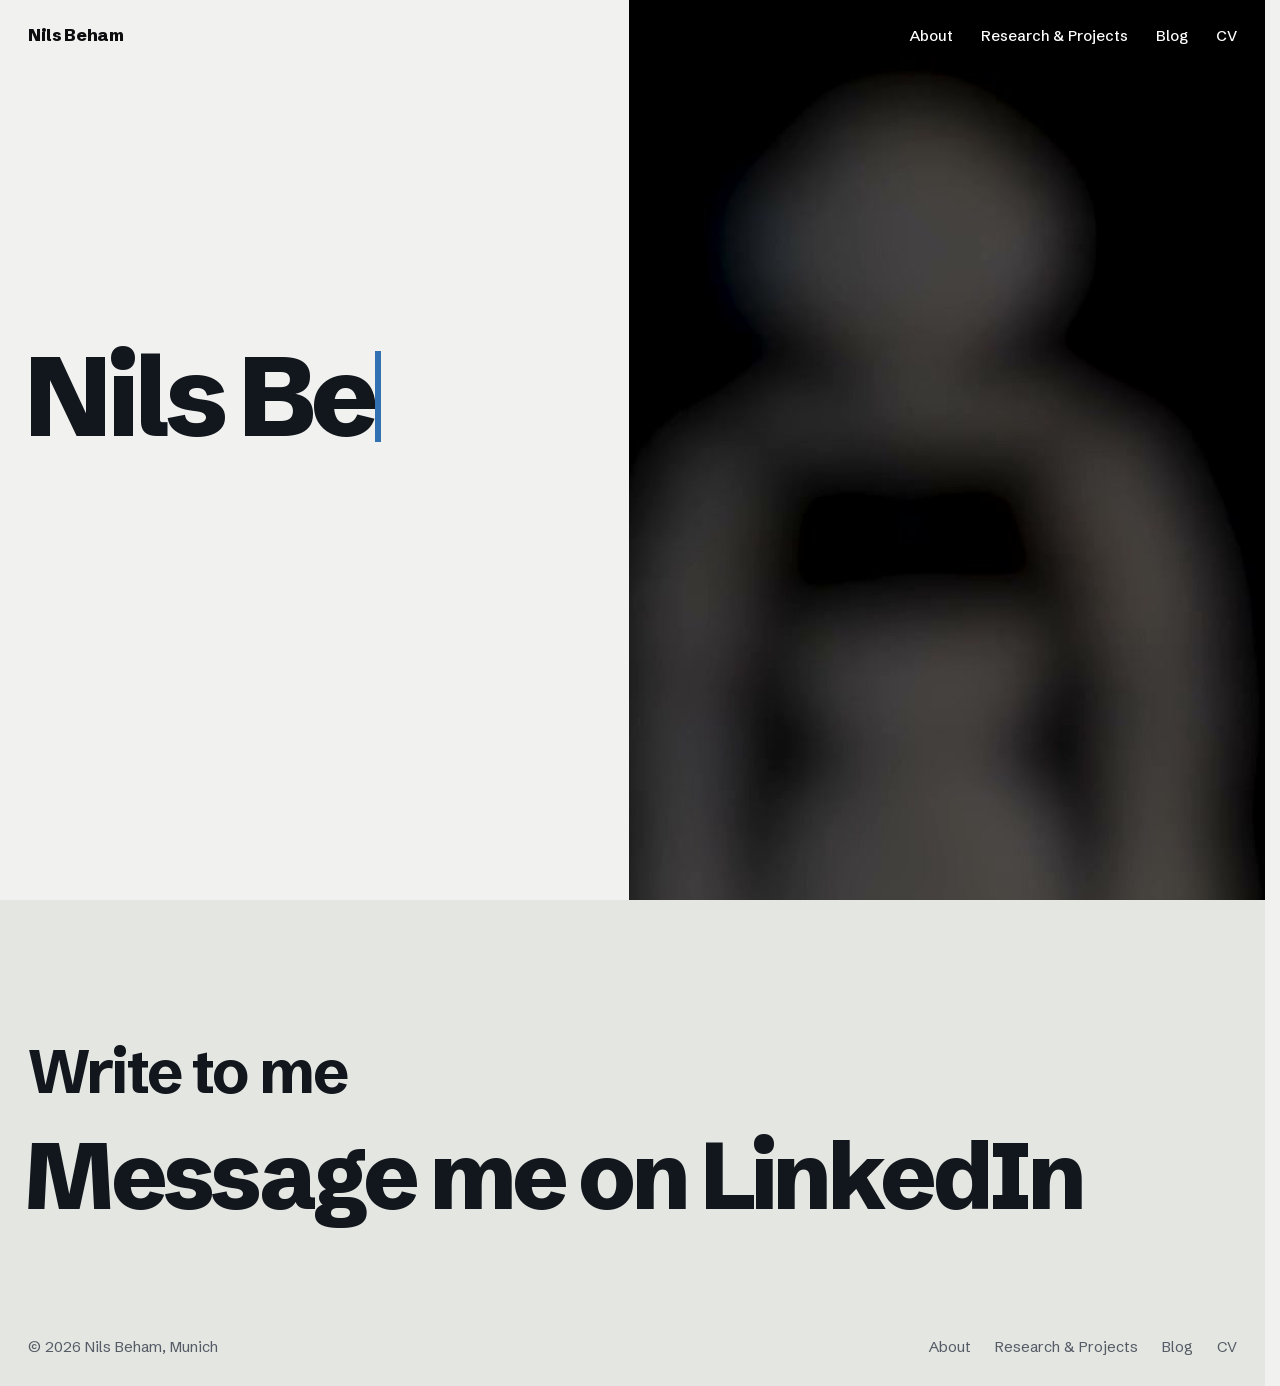
==== commit 3764d744: "About: sticky portrait never crops the arms, tablet layout, reduced-motion fix; cache-busting og:ima" ====
--- a/index.html
+++ b/index.html
@@ -11,9 +11,10 @@
 <meta property="og:title" content="Nils Beham">
 <meta property="og:description" content="Nils Beham studies Physics and Management and Technology at the Technical University of Munich, with a strong interest in AI safety, biosecurity and AI security. His thesis fine-tuned Boltz-2 to predict protein–peptide binding affinity.">
 <meta property="og:url" content="https://nilsbeham.com/">
-<meta property="og:image" content="https://nilsbeham.com/assets/og-wide.jpg">
+<meta property="og:image" content="https://nilsbeham.com/assets/og-wide.jpg?v=d52dc7c8f9">
 <meta property="og:image:width" content="1200">
 <meta property="og:image:height" content="630">
+<meta property="og:image:alt" content="Nils Beham, smiling, in a light knit zip sweater">
 <meta name="twitter:card" content="summary_large_image">
 <link rel="icon" href="favicon.ico" sizes="16x16 32x32 48x48">
 <link rel="icon" href="assets/favicon.svg?v=ad8c16eaee" type="image/svg+xml">
@@ -21,7 +22,7 @@
 <link rel="apple-touch-icon" href="assets/apple-touch-icon.png?v=b1b4710e21">
 <script>document.documentElement.classList.add("js", "loading")</script>
 <link rel="preload" href="assets/fonts/schibsted-grotesk-latin.woff2" as="font" type="font/woff2" crossorigin>
-<link rel="stylesheet" href="assets/style.css?v=d2dab521ba">
+<link rel="stylesheet" href="assets/style.css?v=5b85f7df7c">
 <script>
   // show the page only once its typeface is ready, so text never reflows
   // from a fallback font after first paint (capped so a slow network still renders)
--- a/assets/style.css
+++ b/assets/style.css
@@ -379,6 +379,7 @@
   .js [data-in], .js .name .g, .js .page-head h1 .g, .js .hero-sub, .js .actions, .js .role,
   .js .slope .end { opacity: 1 !important; transform: none !important; filter: none !important; clip-path: none !important; }
   .js .slope .ln { stroke-dashoffset: 0 !important; }
+  .js [data-in="soft"] img { scale: none !important; }
 }
 
 /* ---------- interactions ---------- */
@@ -530,23 +531,24 @@
 
 /* about: portrait stays in view while the story scrolls past it */
 .about-body { align-items: start; }
-.about-body .portrait { grid-column: 1 / 6; position: sticky; top: 88px; }
-.about-body .portrait img { max-height: calc(100svh - 120px); width: 100%; object-fit: cover; }
+.about-body .portrait { grid-column: 1 / 6; position: sticky; top: var(--m); }
+.about-body .portrait img { max-height: calc(100svh - 2 * var(--m)); width: 100%; object-fit: cover; }
+/* short windows narrow the photo rather than crop it: at least 90% of the 4:5 frame (the crossed arms end at ~85%) */
+@media (min-width: 861px) {
+  .about-body .portrait { width: min(calc(100% + var(--m)), calc((100svh - 2 * var(--m)) / 1.125)); }
+}
 .about-text { grid-column: 7 / -1; }
 .about-text .lead { margin-top: 0; }
 .about-sec { margin-top: clamp(56px, 6vw, 96px); }
 .about-sec h2 { margin: 0 0 18px; font-size: clamp(1.75rem, 1.2rem + 1.6vw, 2.75rem); font-weight: 700; letter-spacing: -0.03em; line-height: 1.05; }
-@supports (animation-timeline: view()) {
-  @media (prefers-reduced-motion: no-preference) {
-    .about-body .portrait img { }
-    @keyframes portrait-settle { from { scale: 1.08; } to { scale: 1; } }
-  }
-}
 .about-body .portrait { overflow: hidden; }
 @media (max-width: 860px) {
   .about-body .portrait { position: static; grid-column: 1 / -1; }
   .about-body .portrait img { max-height: none; aspect-ratio: 4 / 5; }
   .about-text { grid-column: 1 / -1; margin-top: 40px; }
+}
+@media (min-width: 561px) and (max-width: 860px) {
+  .about-body .portrait { grid-column: 1 / 9; margin: 0 0 0 calc(var(--m) * -1); }
 }
 
 /* bare coming-soon slot on research */
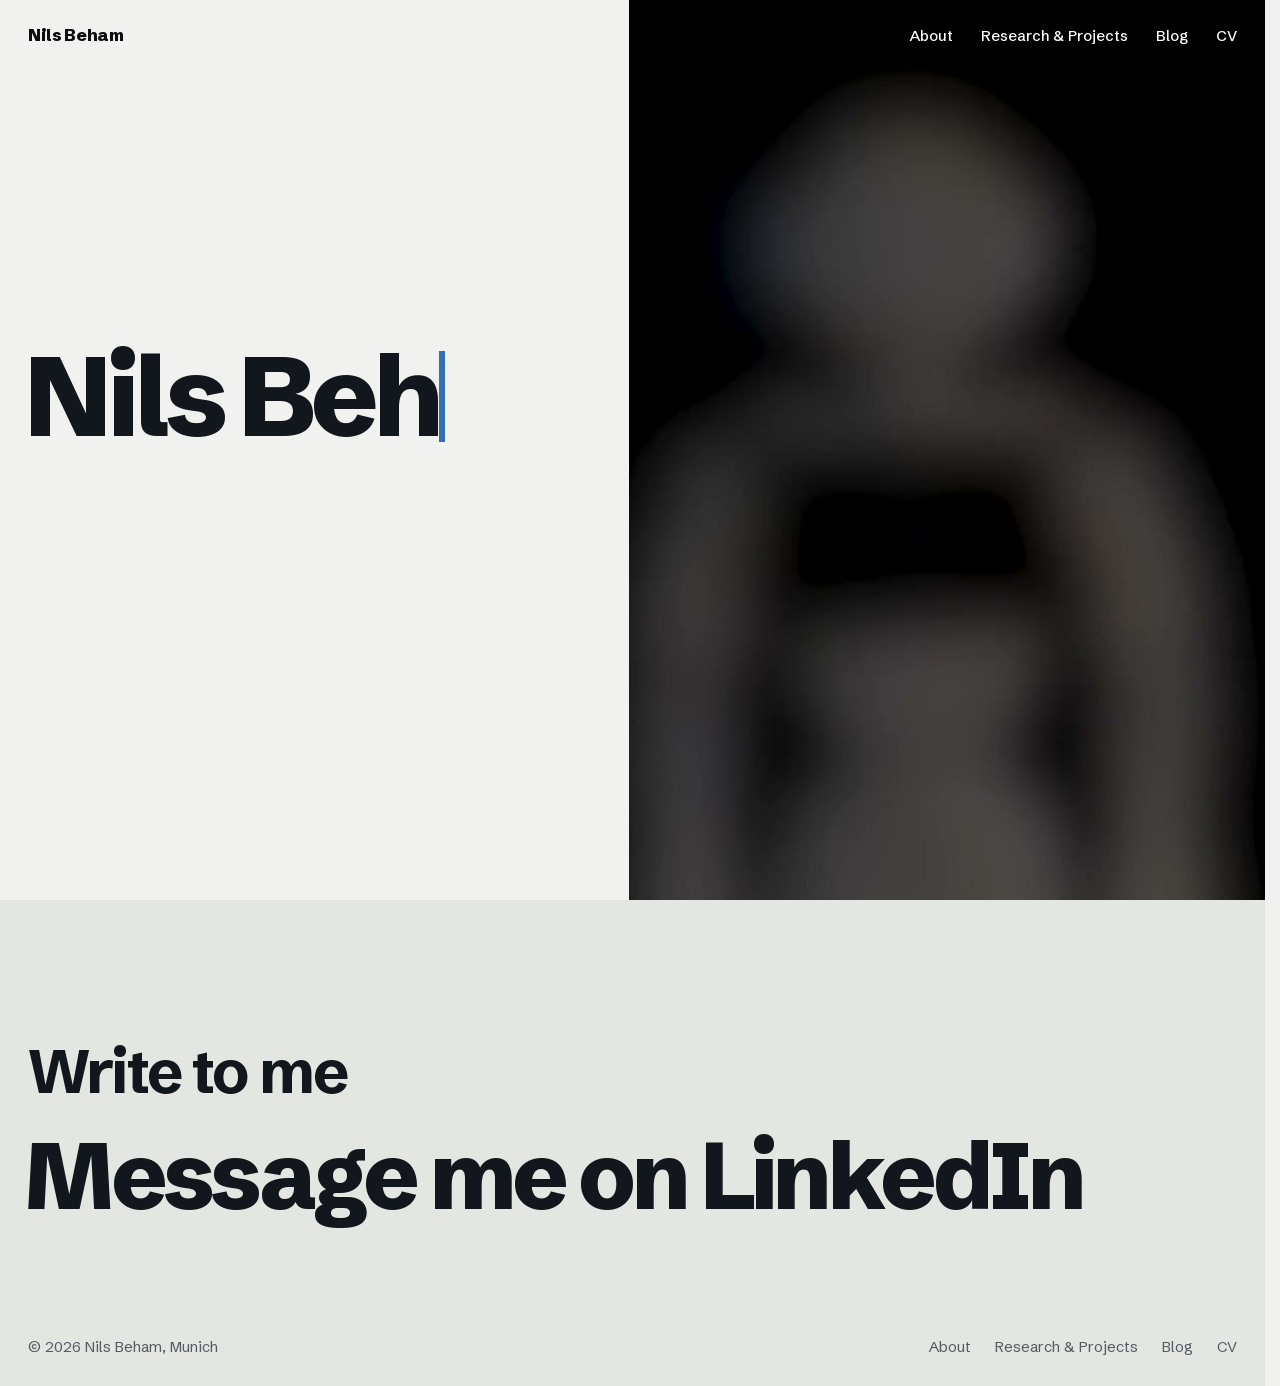
==== commit d76870ed: "Research: add Smaller projects section with gravitational lens classifier" ====
--- a/index.html
+++ b/index.html
@@ -22,7 +22,7 @@
 <link rel="apple-touch-icon" href="assets/apple-touch-icon.png?v=b1b4710e21">
 <script>document.documentElement.classList.add("js", "loading")</script>
 <link rel="preload" href="assets/fonts/schibsted-grotesk-latin.woff2" as="font" type="font/woff2" crossorigin>
-<link rel="stylesheet" href="assets/style.css?v=5b85f7df7c">
+<link rel="stylesheet" href="assets/style.css?v=143501dace">
 <script>
   // show the page only once its typeface is ready, so text never reflows
   // from a fallback font after first paint (capped so a slow network still renders)
--- a/assets/style.css
+++ b/assets/style.css
@@ -439,7 +439,21 @@
 .more span { display: inline-block; transition: transform 240ms var(--ease-out); }
 .project:hover .more span { transform: translateX(6px); }
 .back { grid-column: 5 / 12; margin: 20px 0 0; }
-@media (max-width: 860px) {
+/* smaller projects: a quiet text list below the main research */
+.minor { grid-column: 1 / -1; display: grid; grid-template-columns: repeat(12, minmax(0, 1fr)); column-gap: var(--gap); margin-top: clamp(96px, 11vw, 168px); }
+.minor > h2 { grid-column: 1 / 5; margin: 0; font-size: var(--step-lead); font-weight: 700; letter-spacing: -0.015em; line-height: 1.25; }
+.minor-list { grid-column: 5 / 12; list-style: none; margin: 0; padding: 0; }
+.minor-list > li + li { margin-top: 48px; }
+.minor-list a { display: block; text-decoration: none; }
+.minor-list h3 { margin: 0; font-size: var(--step-lead); font-weight: 700; letter-spacing: -0.015em; line-height: 1.25; transition: color 180ms var(--ease-out); }
+.minor-list a:hover h3 { color: var(--accent); }
+.minor-list p { margin: 10px 0 0; color: var(--muted); max-width: 37.82em; }
+.minor-list .tags { margin-top: 16px; }
+.minor-list .more { margin-top: 18px; }
+.minor-list a:hover .more span { transform: translate(3px, -3px); }
+@media (max-width: 860px) {
+  .minor > h2, .minor-list { grid-column: 1 / -1; }
+  .minor-list { margin-top: 20px; }
   .project-img, .project-txt { grid-column: 1 / -1; }
   .project-txt { margin-top: 28px; }
   .back { grid-column: 1 / -1; }
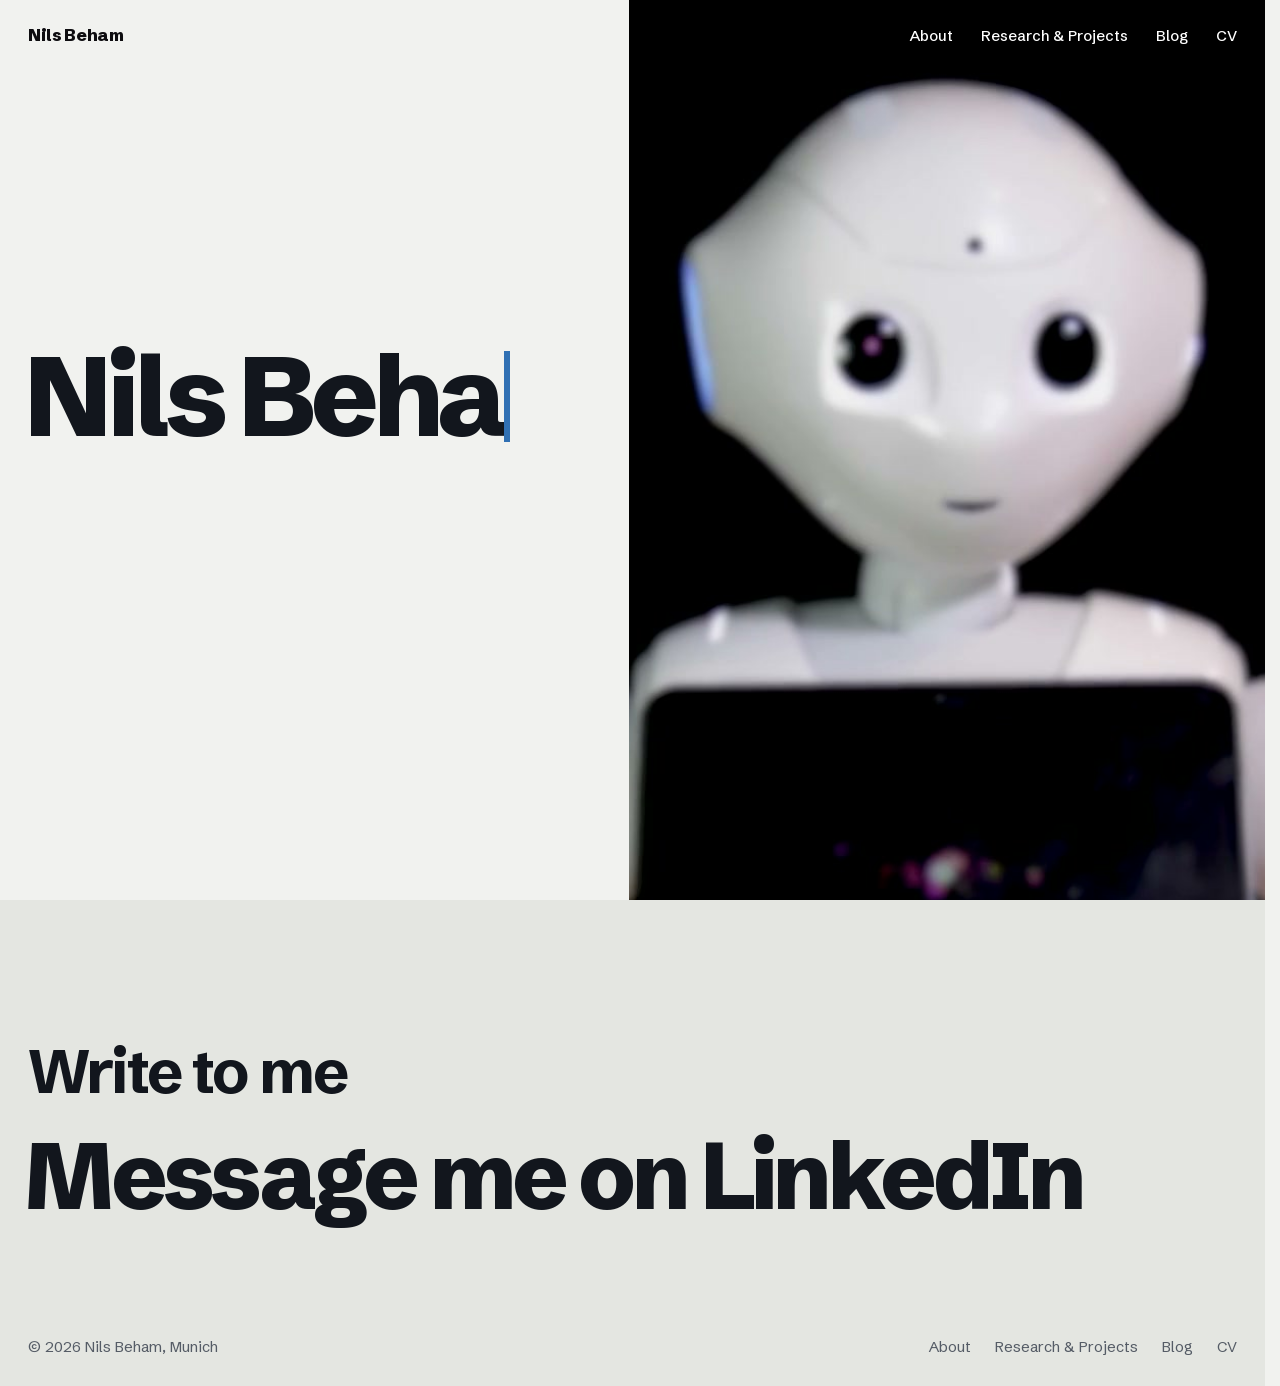
==== commit c0a591d1: "Hero: one video file instead of two (no stop after the focus pull), sturdier playback and fallbacks" ====
--- a/index.html
+++ b/index.html
@@ -22,7 +22,7 @@
 <link rel="apple-touch-icon" href="assets/apple-touch-icon.png?v=b1b4710e21">
 <script>document.documentElement.classList.add("js", "loading")</script>
 <link rel="preload" href="assets/fonts/schibsted-grotesk-latin.woff2" as="font" type="font/woff2" crossorigin>
-<link rel="stylesheet" href="assets/style.css?v=143501dace">
+<link rel="stylesheet" href="assets/style.css?v=b1bfef44be">
 <script>
   // show the page only once its typeface is ready, so text never reflows
   // from a fallback font after first paint (capped so a slow network still renders)
@@ -33,7 +33,7 @@
     setTimeout(done, 1500);
   })();
 </script>
-<script src="assets/main.js?v=5ee48be3dd" defer></script>
+<script src="assets/main.js?v=d17cda140f" defer onerror="document.documentElement.classList.remove('js')"></script>
 </head>
 <body>
 <header class="nav">
@@ -77,13 +77,8 @@
       </ul>
     </div>
     <div class="hero-tile">
-      <img class="v-img v-still" src="assets/hero-first.jpg?v=059ef26a84" alt="" aria-hidden="true">
-      <video class="v-loop" muted playsinline loop preload="auto" aria-hidden="true">
-        <source src="assets/hero-loop.mp4?v=b63901d0e7" type="video/mp4">
-      </video>
-      <video class="v-intro" muted playsinline preload="auto" poster="assets/hero-first.jpg?v=059ef26a84" data-still="assets/hero-last.jpg?v=0dd052b90c" aria-hidden="true">
-        <source src="assets/hero.mp4?v=f52774efad" type="video/mp4">
-      </video>
+      <img class="v-img v-still" src="assets/hero-first.jpg?v=d967df9929" alt="" aria-hidden="true">
+      <video class="v-intro" muted playsinline preload="auto" poster="assets/hero-first.jpg?v=d967df9929" data-still="assets/hero-last.jpg?v=49767811b9" data-img-intro="assets/hero-img-intro.mp4?v=2715044fa5" data-img-loop="assets/hero-img-loop.mp4?v=dc4d8147ec" aria-hidden="true" src="assets/hero-full.mp4?v=5535df775d"></video>
     </div>
   </section>
 
--- a/assets/style.css
+++ b/assets/style.css
@@ -153,8 +153,6 @@
   scale: 1.06;
   animation: tile-drift 18s var(--ease-in-out) infinite alternate;
 }
-.hero-tile .v-intro { z-index: 1; transition: opacity 700ms var(--ease-out); }
-.hero-tile.looping .v-intro { opacity: 0; }
 @keyframes tile-drift { from { scale: 1.06; } to { scale: 1.12; } }
 
 .name {
@@ -789,7 +787,7 @@
    themselves stay visible, since WebKit stops updating a video that starts
    playing while hidden */
 .hero-tile .v-still { transition: opacity 300ms var(--ease-out); }
-.hero-tile.playing .v-still, .hero-tile.looping .v-still { opacity: 0; }
+.hero-tile.playing .v-still { opacity: 0; }
 
 /* ---------- round 19: reveals the GPU can run ---------- */
 /* the wipe used to animate clip-path, which repaints the whole picture every
@@ -806,8 +804,7 @@
 .js [data-in="wipe"].in::after { transform: scaleY(0); visibility: hidden; }
 @media (prefers-reduced-motion: reduce) { .js [data-in="wipe"]::after { content: none; } }
 /* layers that have faded out stop being composited for the rest of the visit */
-.hero-tile.playing .v-still, .hero-tile.looping .v-still { visibility: hidden; transition: opacity 300ms var(--ease-out), visibility 0s 300ms; }
-.hero-tile.looping .v-intro { visibility: hidden; transition: opacity 700ms var(--ease-out), visibility 0s 700ms; }
+.hero-tile.playing .v-still { visibility: hidden; transition: opacity 300ms var(--ease-out), visibility 0s 300ms; }
 
 /* ---------- round 20: review fixes ---------- */
 /* text for screen readers only, beside a visual effect that hides it */
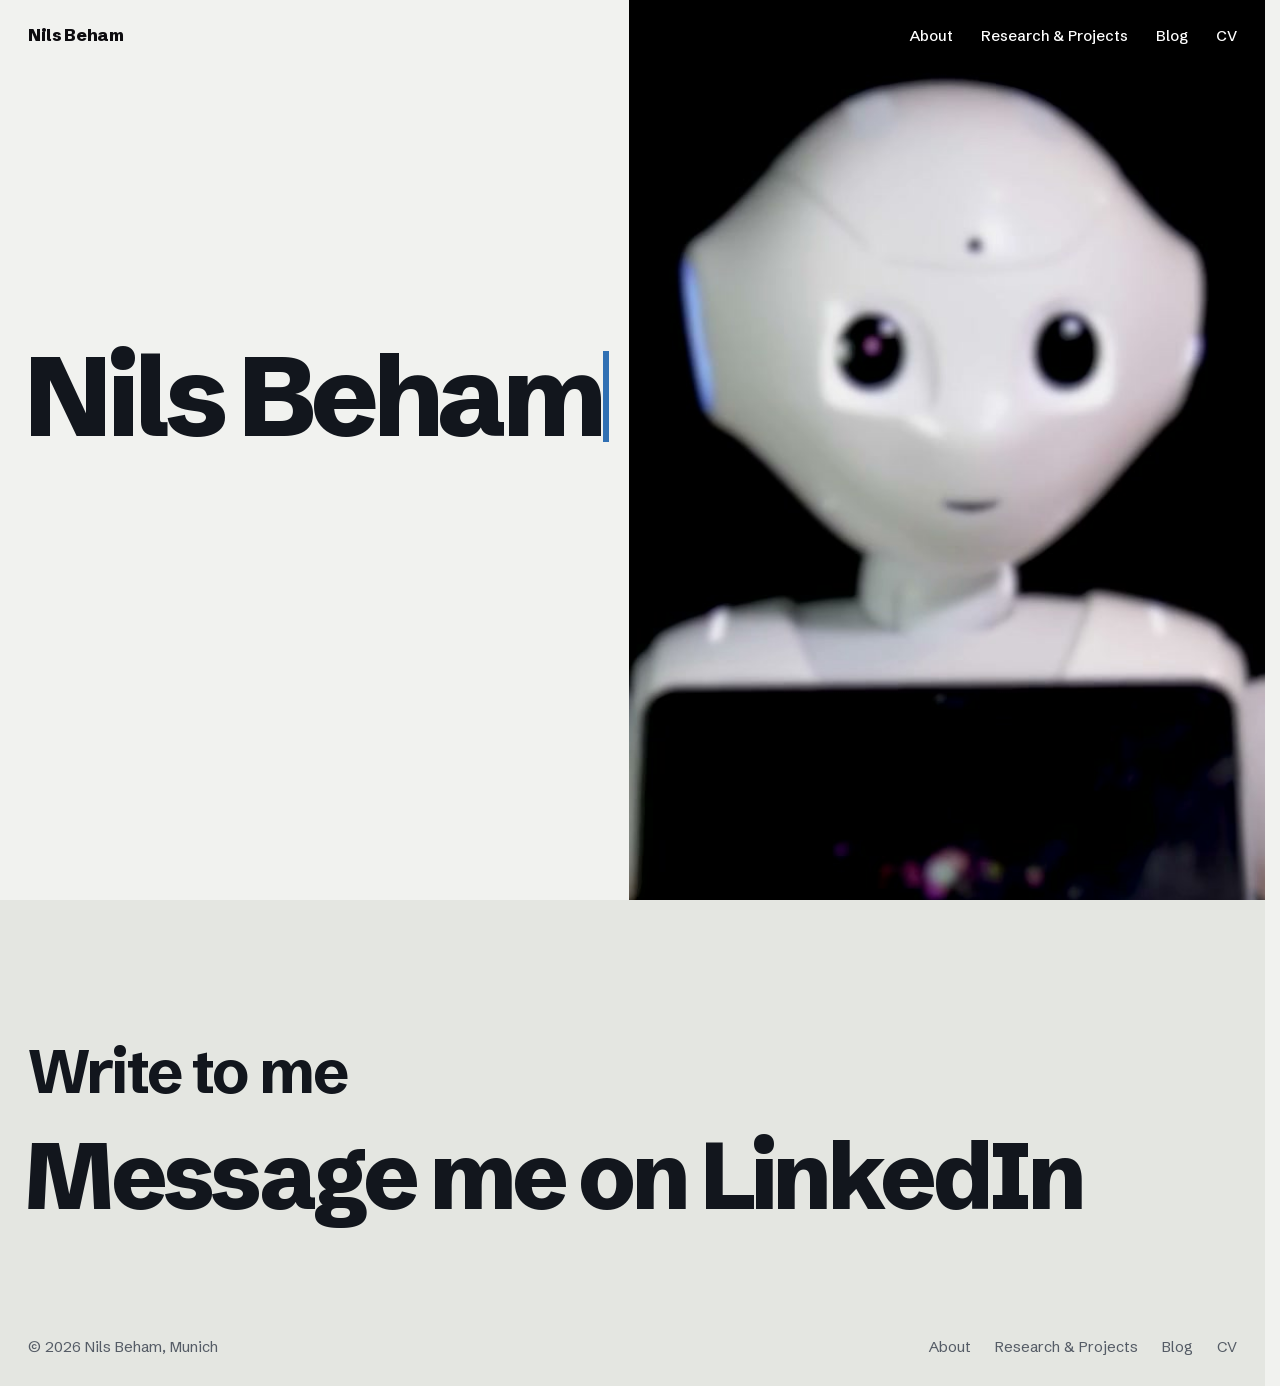
==== commit 20f7ef90: "Hero: a tap after a failed video load reloads it and resumes on the loop" ====
--- a/index.html
+++ b/index.html
@@ -33,7 +33,7 @@
     setTimeout(done, 1500);
   })();
 </script>
-<script src="assets/main.js?v=d17cda140f" defer onerror="document.documentElement.classList.remove('js')"></script>
+<script src="assets/main.js?v=5c762e5a93" defer onerror="document.documentElement.classList.remove('js')"></script>
 </head>
 <body>
 <header class="nav">
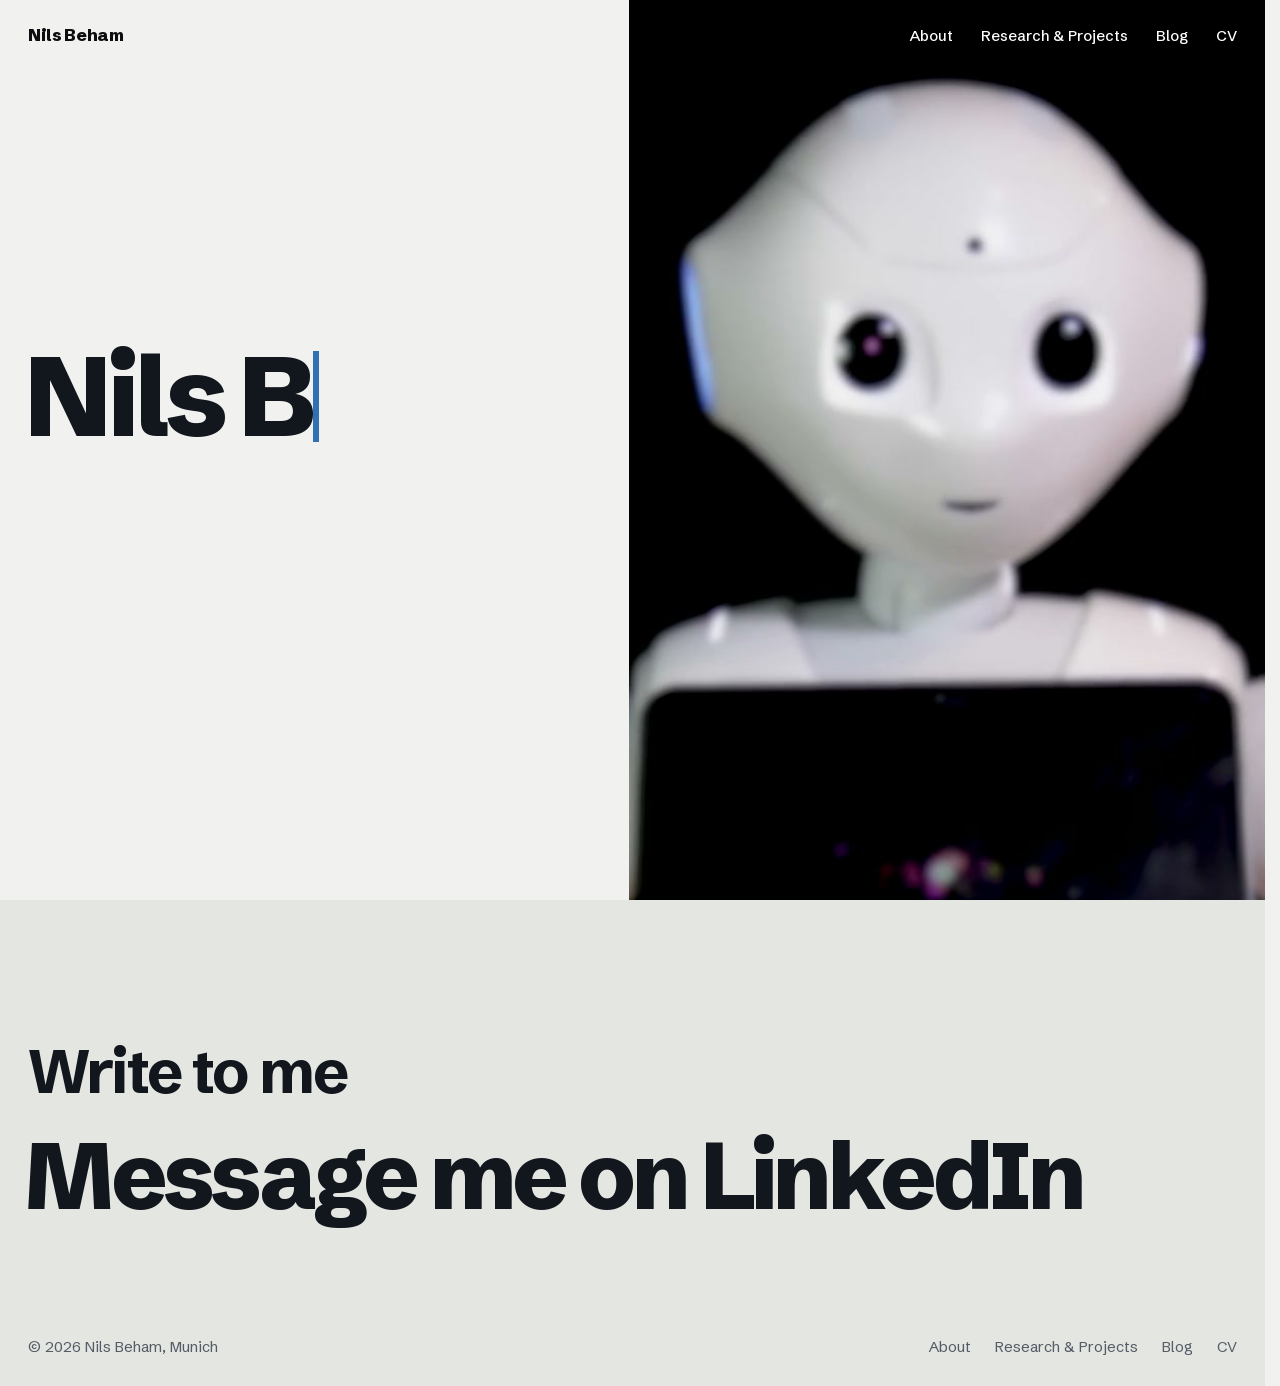
==== commit 562e371b: "Hero: tap-to-start keeps the end still up until the loop's first frame is drawn" ====
--- a/index.html
+++ b/index.html
@@ -33,7 +33,7 @@
     setTimeout(done, 1500);
   })();
 </script>
-<script src="assets/main.js?v=5c762e5a93" defer onerror="document.documentElement.classList.remove('js')"></script>
+<script src="assets/main.js?v=679ca946f2" defer onerror="document.documentElement.classList.remove('js')"></script>
 </head>
 <body>
 <header class="nav">
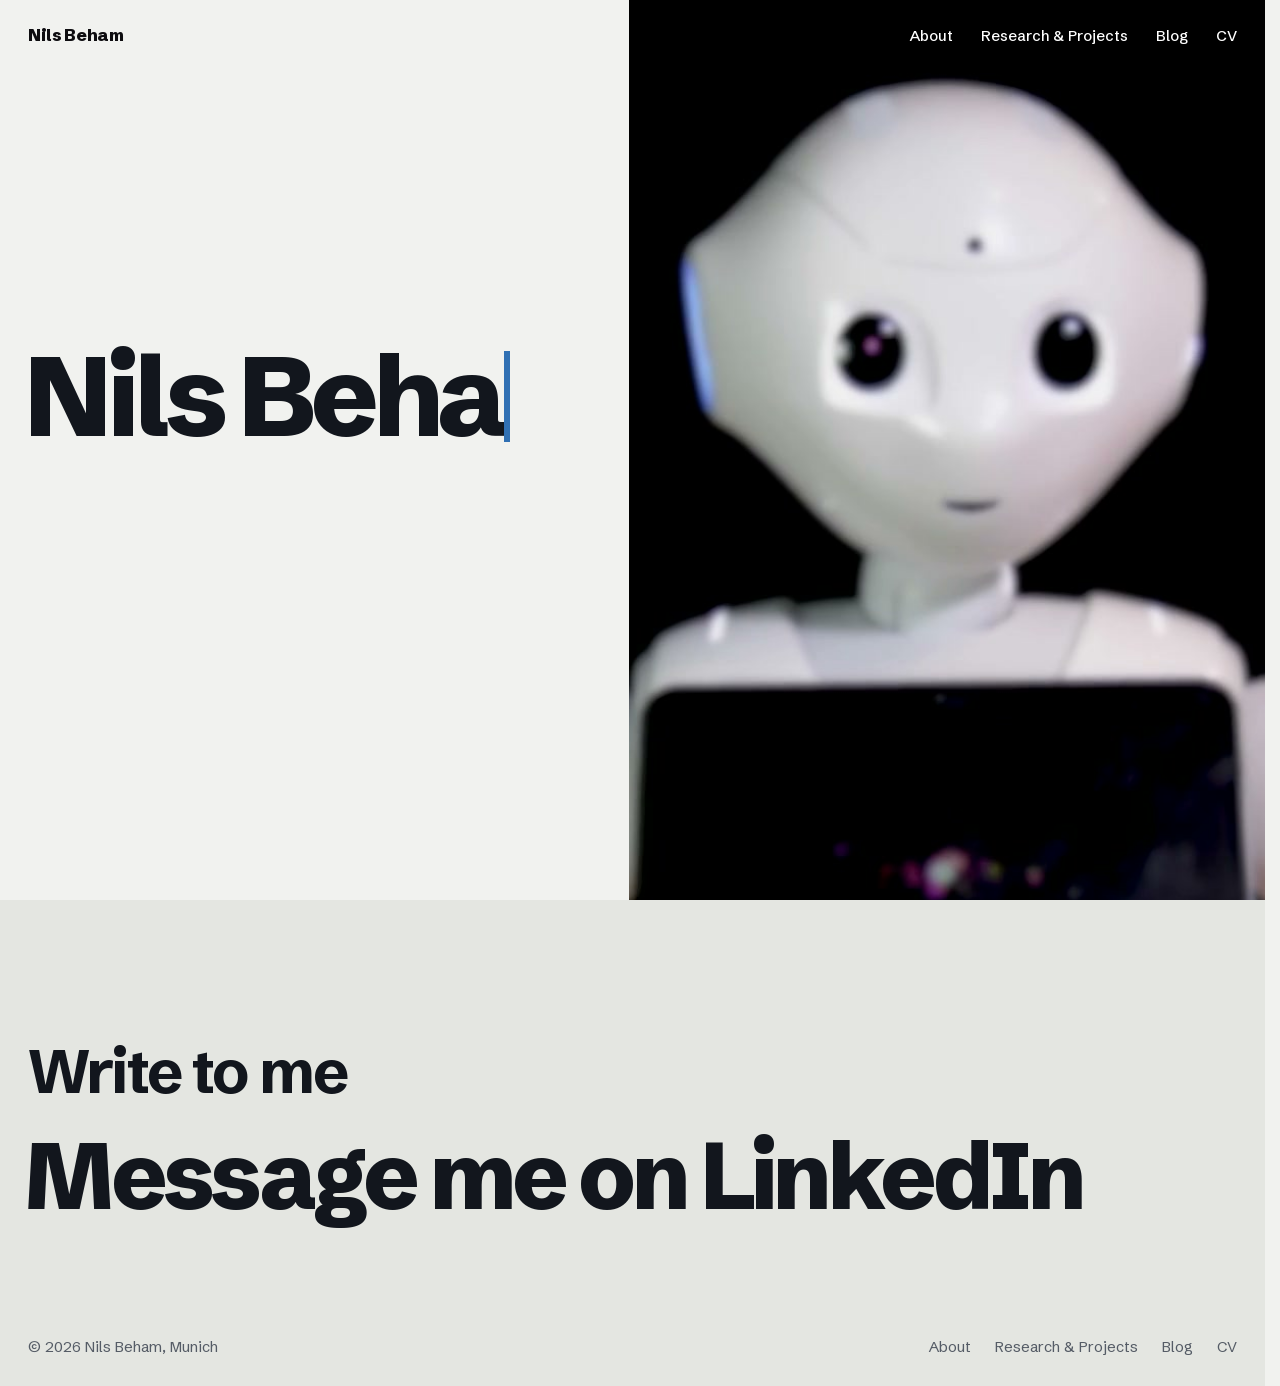
==== commit 917ae439: "Hero: the still's backup reveal waits for the clock to run past the tap path's loop start" ====
--- a/index.html
+++ b/index.html
@@ -33,7 +33,7 @@
     setTimeout(done, 1500);
   })();
 </script>
-<script src="assets/main.js?v=679ca946f2" defer onerror="document.documentElement.classList.remove('js')"></script>
+<script src="assets/main.js?v=041dd5e698" defer onerror="document.documentElement.classList.remove('js')"></script>
 </head>
 <body>
 <header class="nav">
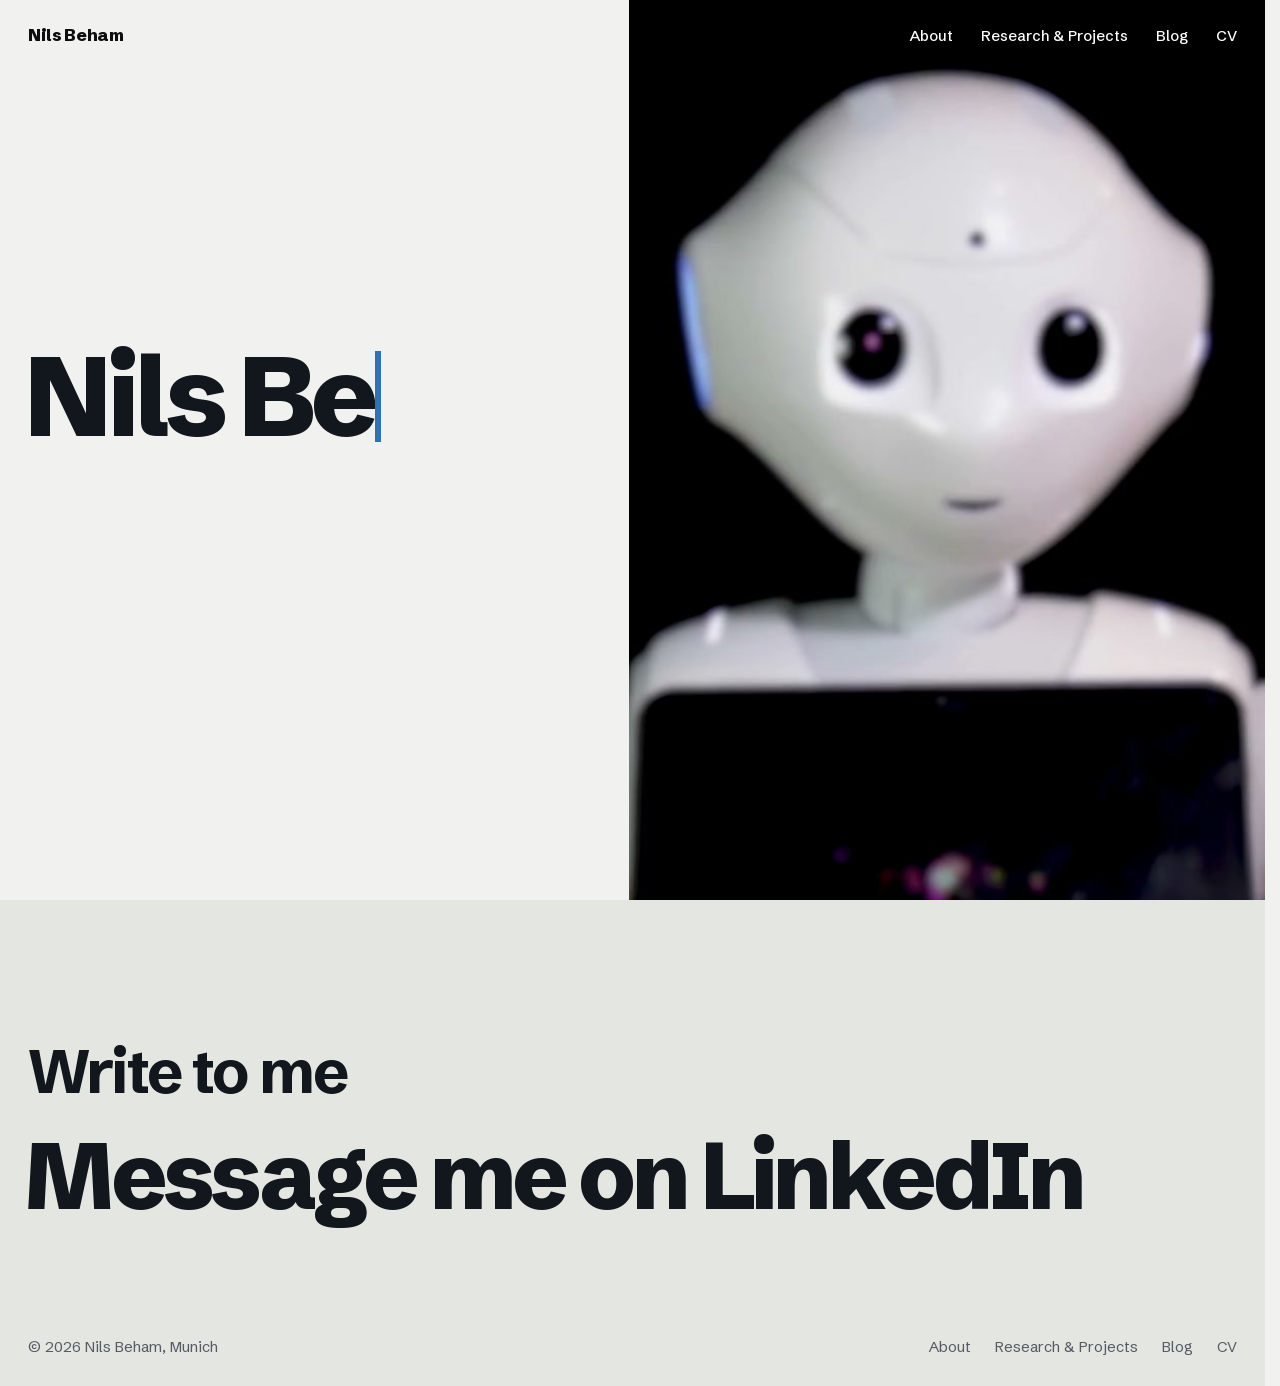
==== commit 76d80249: "Hero v2: smooth approach (no cross-fade onto a held frame), stabilised camera, 1.2x faster loop, pho" ====
--- a/index.html
+++ b/index.html
@@ -33,7 +33,7 @@
     setTimeout(done, 1500);
   })();
 </script>
-<script src="assets/main.js?v=041dd5e698" defer onerror="document.documentElement.classList.remove('js')"></script>
+<script src="assets/main.js?v=bab0e16e72" defer onerror="document.documentElement.classList.remove('js')"></script>
 </head>
 <body>
 <header class="nav">
@@ -77,8 +77,8 @@
       </ul>
     </div>
     <div class="hero-tile">
-      <img class="v-img v-still" src="assets/hero-first.jpg?v=d967df9929" alt="" aria-hidden="true">
-      <video class="v-intro" muted playsinline preload="auto" poster="assets/hero-first.jpg?v=d967df9929" data-still="assets/hero-last.jpg?v=49767811b9" data-img-intro="assets/hero-img-intro.mp4?v=2715044fa5" data-img-loop="assets/hero-img-loop.mp4?v=dc4d8147ec" aria-hidden="true" src="assets/hero-full.mp4?v=5535df775d"></video>
+      <img class="v-img v-still" src="assets/hero-v2-first.jpg?v=0d537d9b5d" alt="" aria-hidden="true">
+      <video class="v-intro" muted playsinline preload="auto" poster="assets/hero-v2-first.jpg?v=0d537d9b5d" data-still="assets/hero-v2-last.jpg?v=3eaa539791" data-img-intro="assets/hero-v2-img-intro.mp4?v=1c82710685" data-img-loop="assets/hero-v2-img-loop.mp4?v=b1df8493ae" data-phone="assets/hero-v2-phone.mp4?v=09962630d6" aria-hidden="true" src="assets/hero-v2.mp4?v=6c8b1de63a"></video>
     </div>
   </section>
 
